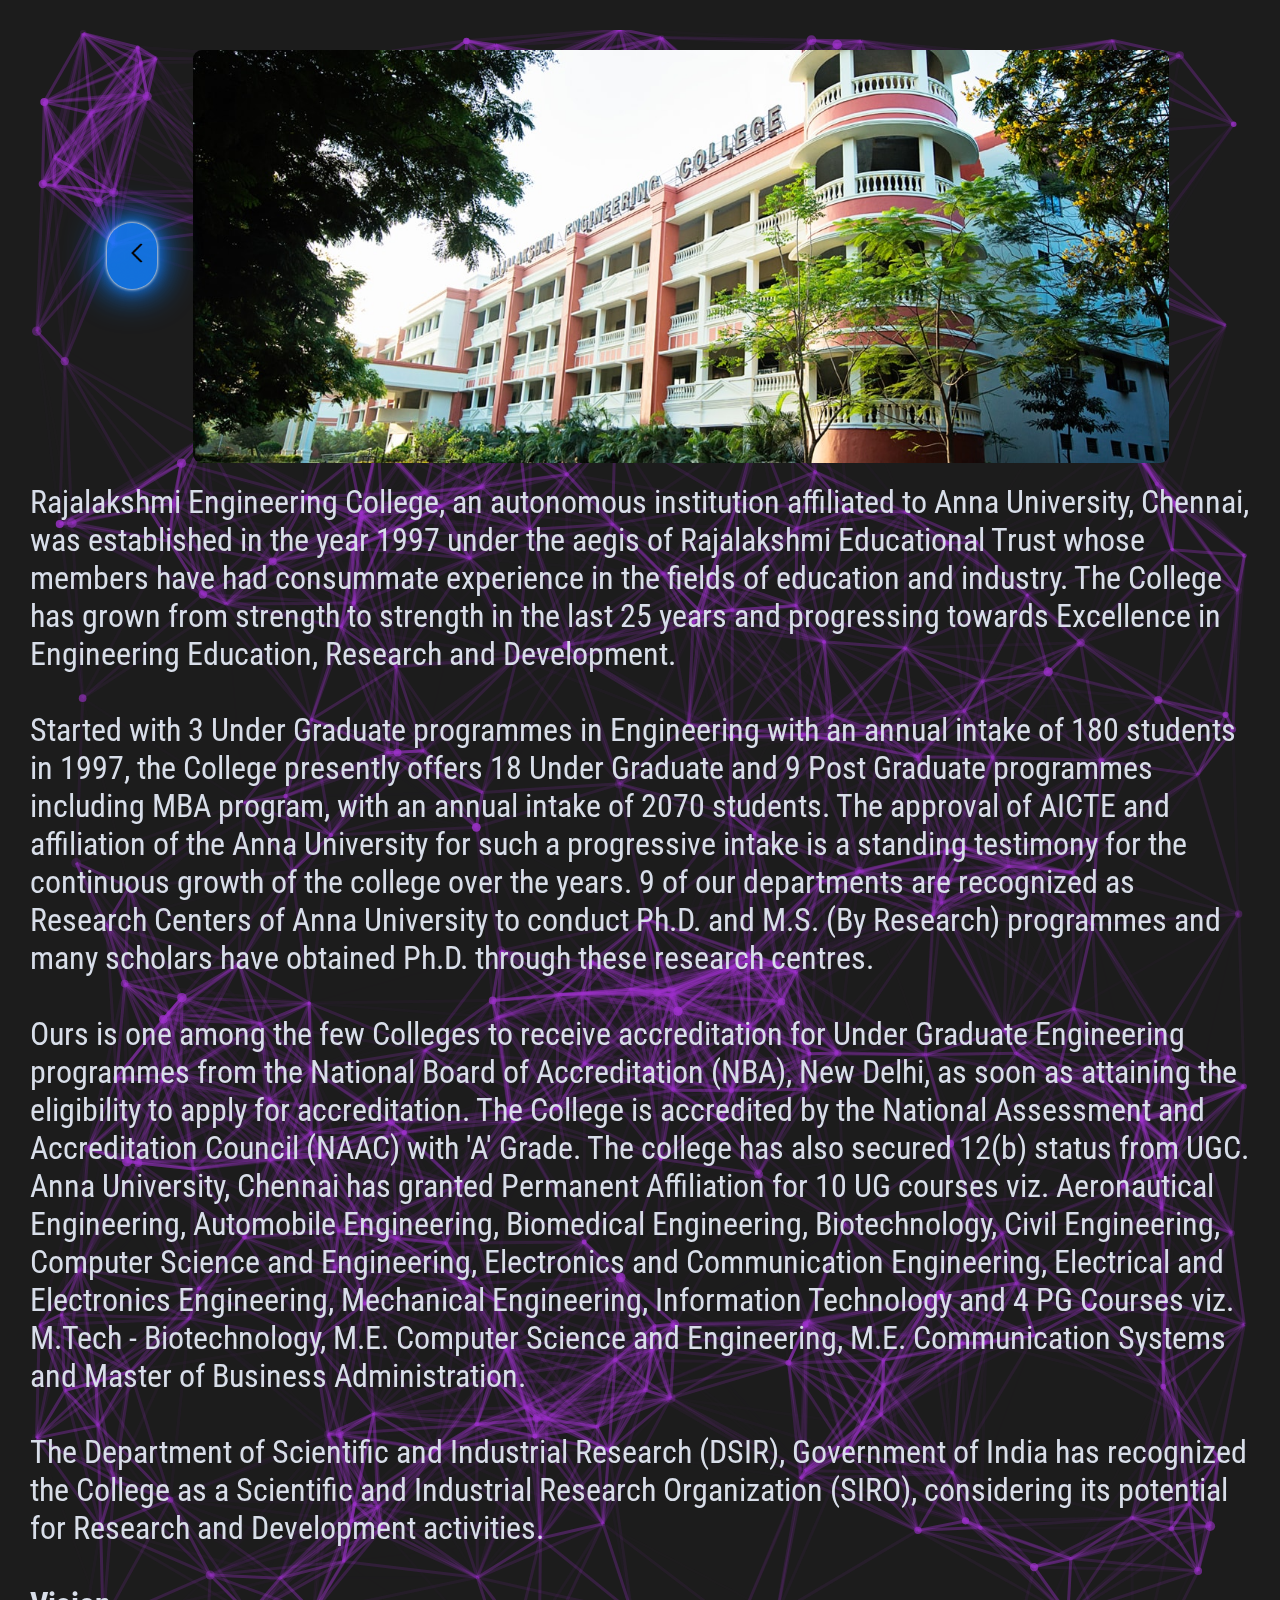
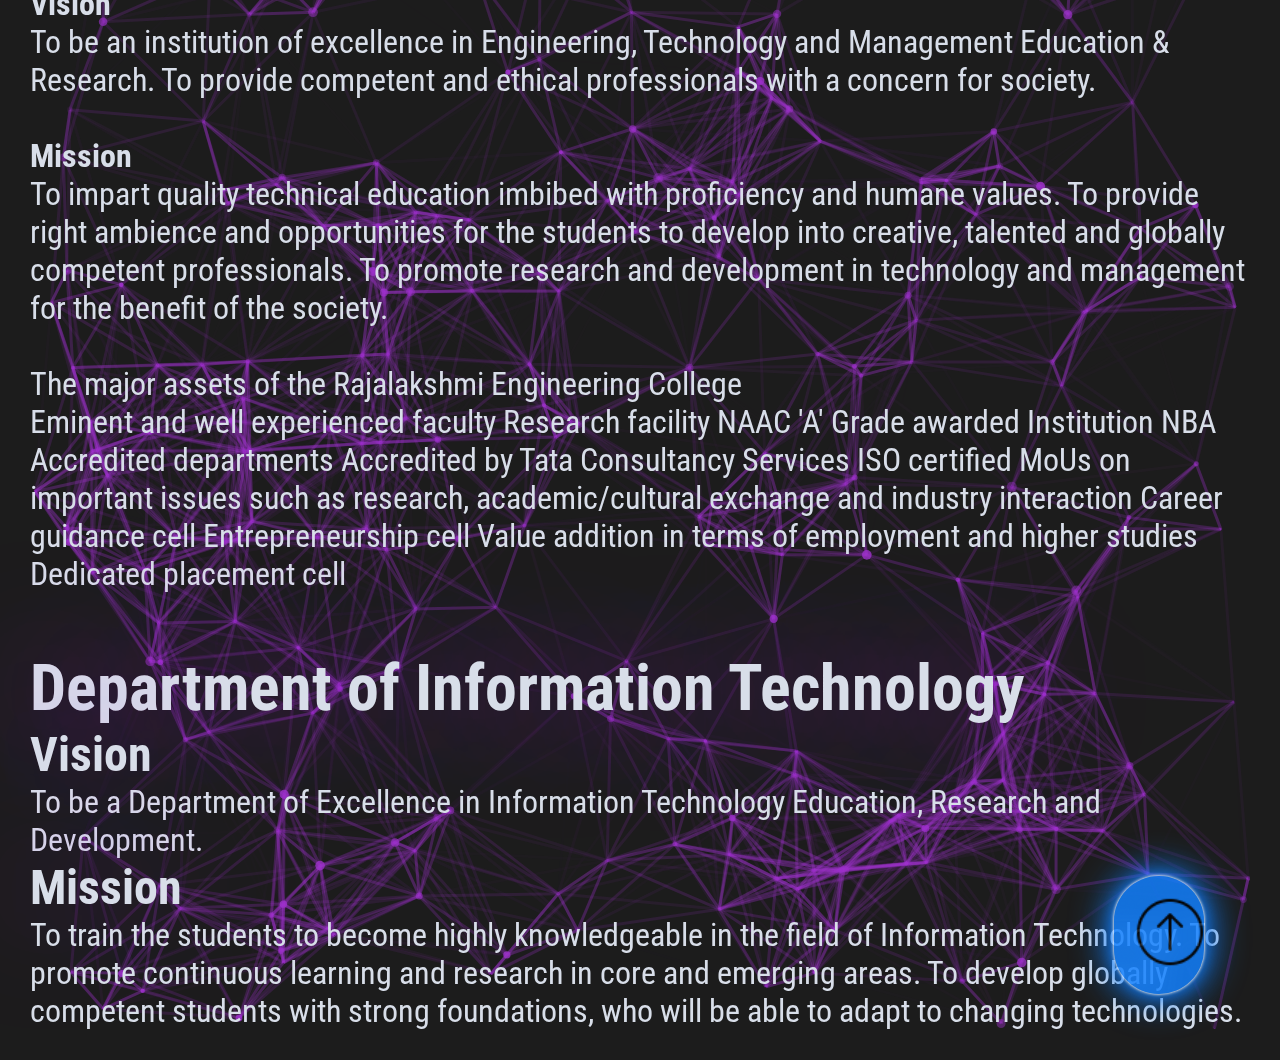
==== b.html @ 72c726f6 "gh" ====
<!DOCTYPE html>
<html lang="en">

<head>
    <meta charset="UTF-8" />
    <meta name="viewport" content="width=device-width, initial-scale=1.0" />
    <meta http-equiv="X-UA-Compatible" content="ie=edge" />
    <title>Innovision23</title>
    <link rel="icon" type="image/x-icon" href="./static/220 - Copy.png">
    <link rel="stylesheet" href="./css/style.css" />

    <script src="index.js"></script>
    <script src="https://ajax.googleapis.com/ajax/libs/jquery/2.1.1/jquery.min.js"></script>
</head>
<style>
    body {
        margin-top: 50px;
        display: flex;
        flex-flow: row wrap;
        justify-content: center;
        align-items: center;
        text-align: left;
        margin: 30px;
        font-size: 2rem;
        backdrop-filter: blur(50px);
    }
     h1,h2{
        text-shadow: rgba(201,3,250,0.74) 0px 0px 126px;
    }
    body img {
        margin:20px;
        border-radius: 9px;
        width: 80%;
    }
    li {
  display: inline;
}
a {
  display: block;
  padding: 8px;
  background-color: #4e2a55;
}
#btn{

 width:50px;
  top: 0;
  left: 10px;
  z-index: 99;
  padding: 0px;
  border: none;
  outline: none;
  background-color: none;
  cursor: pointer;

  border-radius: 80px;
}
.info{
    margin-top: 20px;
}
@media only screen and (max-width: 430px) {
    body{
        font-size: 1rem;
    }
    body img {
        width: 90%;
    }
}

</style>
<nav>
<button onClick="location.href='./index.html'" id="btn"  ><img src="./static/back.png" alt="" style="width: 20px;" /></button>
</nav>
<body>
    <button onclick="topFunction()" id="myBtn"><img src="./static/icons8-scroll-up-50.png" alt=""></button>
   
    <div id="particles-js"></div>
    <script src="particles.js"></script>
    <script src="app.js"></script>
    <img src="./static/banner-1.jpg" />
    <br>
    <br>
    <br>
    <p>
        Rajalakshmi Engineering College, an autonomous institution affiliated to Anna University, Chennai, was established in the year 1997 under the aegis of Rajalakshmi Educational Trust whose members have had consummate experience in the fields of education and industry. The College has grown from strength to strength in the last 25 years and progressing towards Excellence in Engineering Education, Research and Development.<br><br />
        
        Started with 3 Under Graduate programmes in Engineering with an annual intake of 180 students in 1997, the College presently offers 18 Under Graduate and 9 Post Graduate programmes including MBA program, with an annual intake of 2070 students. The approval of AICTE and affiliation of the Anna University for such a progressive intake is a standing testimony for the continuous growth of the college over the years. 9 of our departments are recognized as Research Centers of Anna University to conduct Ph.D. and M.S. (By Research) programmes and many scholars have obtained Ph.D. through these research centres.<br><br />
        
        Ours is one among the few Colleges to receive accreditation for  Under Graduate Engineering programmes from the National Board of Accreditation (NBA), New Delhi, as soon as attaining the eligibility to apply for accreditation. The College is accredited by the National Assessment and Accreditation Council (NAAC) with 'A' Grade. The college has also secured 12(b) status from UGC. Anna University, Chennai has granted Permanent Affiliation for 10 UG courses viz. Aeronautical Engineering, Automobile Engineering, Biomedical Engineering, Biotechnology, Civil Engineering, Computer Science and Engineering, Electronics and Communication Engineering, Electrical and Electronics Engineering, Mechanical Engineering, Information Technology and 4 PG Courses viz. M.Tech - Biotechnology, M.E. Computer Science and Engineering, M.E. Communication Systems and Master of Business Administration.<br><br />
         
        The Department of Scientific and Industrial Research (DSIR), Government of India has recognized the College as a Scientific and Industrial Research Organization (SIRO), considering its potential for Research and Development activities.
        <br><br />

                  <strong>Vision</strong><br />
                  To be an institution of excellence in Engineering, Technology and Management Education & Research. To provide competent and ethical professionals with a concern for society.<br />
                  <br />
                  <strong>Mission</strong><br />
                  To impart quality technical education imbibed with proficiency and humane values. To provide right ambience and opportunities for the students to develop into creative, talented and globally competent professionals. To promote research and development in technology and management for the benefit of the society.<br />
                  <br />
                  The major assets of the Rajalakshmi Engineering College
                <ul>
                  <li>Eminent and well experienced faculty</li>
                  <li>Research facility</li>
                  <li>NAAC 'A' Grade awarded Institution</li>
                  <li>NBA Accredited departments</li>
                  <li>Accredited by Tata Consultancy Services</li>
                  <li>ISO certified</li>
                  <li>MoUs on important issues such as research, academic/cultural exchange and industry interaction</li>
                  <li>Career guidance cell</li>
                  <li>Entrepreneurship cell</li>
                  <li>Value addition in terms of employment and higher studies</li>
                  <li>Dedicated placement cell</li>
                  </p>
                </ul>
<br>
<div class="info">
<h1>Department of Information Technology</h1>
<h2>Vision</h2>
<p>To be a Department of Excellence in Information Technology Education, Research and Development.</p>
<h2>Mission</h2>
<p>To train the students to become highly knowledgeable in the field of Information Technology.
    To promote continuous learning and research in core and emerging areas.
    To develop globally competent students with strong foundations, who will be able to adapt to changing technologies.</p>
</div>
</body>
</html>
---- css/style.css ----
@import url('https://fonts.googleapis.com/css2?family=Poppins&display=swap');
@import url('https://fonts.googleapis.com/css2?family=Roboto+Condensed:ital@1&display=swap');
:root {
  --color-black: #1d2021;
  --color-gray: #282828;
  --color-red: #cc241d;
  --color-lightred: #fb4934;
  --color-green: #98971a;
  --color-lightgreen: #b8bb26;
  --color-yellow: #d79921;
  --color-lightyellow: #fabd2f;
  --color-blue: #458588;
  --color-lightblue: #83a598;
  --color-mangeta: #b16286;
  --color-lightmagenta: #d3869b;
  --color-cyan: #689d6a;
  --color-lightcyan: #8ec07c;
  --color-white: #928374;
  --color-lightwhite: #d5c4a1;
  --color-orange: #d65d0e;
  --color-lightorange: #fe8019;
}
/* width */
::-webkit-scrollbar {
  width: 10px;
}

/* Track */
::-webkit-scrollbar-track {
  background: #f1f1f1; 
}
 
/* Handle */
::-webkit-scrollbar-thumb {
  background: #888;
  border: 5px solid rgb(255, 255, 255);
  box-shadow: 0 0 0.2rem #fff, 0 0 0.2rem #fff, 0 0 2rem #bc13fe,
    0 0 0.8rem #bc13fe, 0 0 2.8rem #bc13fe, inset 0 0 1.3rem #bc13fe;
    border-radius: 10px;
}

/* Handle on hover */
::-webkit-scrollbar-thumb:hover {
  background: #555; 
}
*{
    padding: 0px;
    margin: 0px;
}


@font-face {
  font-family: 'clock';
  src: url('../static/fonts/digital-7 (mono).ttf');
}
@font-face {
  font-family: 'steak';
  src: url('../static/fonts/Steak Rough.ttf');
}
@font-face {
  font-family: 'metallord';
  src: url('../static/fonts/METALORD.TTF');
}
@font-face {
  font-family: 'saucer';
  src: url('../static/fonts/SaucerBB.ttf');
}
@font-face {
  font-family: 'opensans';
  src: url('../static/fonts/OpenSans-Regular.ttf');
}
@font-face {
  font-family: 'neon';
  src: url('../static/fonts/Pennstat.ttf');
}
@font-face {
  font-family: roboto;
  src: url('../static/fonts/Roboto-Regular.ttf');
}
* {
  padding: 0;
  margin: 0;
}
html {
  font-family: 'Roboto Condensed', sans-serifmonospace, system-ui, -apple-system, BlinkMacSystemFont, 'Segoe UI', Roboto, Oxygen, Ubuntu, Cantarell, 'Open Sans', 'Helvetica Neue';
  scroll-behavior: smooth;
  background-color: #1c1c1c;
  color: #d8dee9;
}

#nob {
  width: 80px;
  object-fit: contain;
}

.page {
  min-height: 100vh;
}
button {
  font-size: 1.4rem;
  font-style: bold;
  cursor: pointer;
  background-color: #1381fe;
  backdrop-filter: blur(13px);
  border: none;
  color: #d8dee9;
  padding: 15px 32px;
  text-align: center;
  text-decoration: none;
  border-radius: 10px;
  opacity: 85%;
  padding: 1rem;
  margin: 1rem;
  box-shadow: 0 0 0.2rem #fff, 0 0 0.2rem #fff, 0 0 2rem #1381fe,
    0 0 0.8rem #1381fe, 0 0 2.8rem #1381fe, inset 0 0 1.3rem #1381fe;
}

#myBtn {
  position: fixed;
  right: 30px;
  bottom: 20px;
  z-index: 99;
  padding: 0px;
  border: none;
  outline: none;
  background-color: none;
  cursor: pointer;

  border-radius: 80px;
}

.navbar {
  display: flex;
  flex-wrap: wrap;
  align-content: space-around;
  justify-content: center;
  text-align: center;
  border-radius: 10px;
}

@media only screen and (max-width: 430px) {
  .navbar {
    display: flex;
    flex-flow: column wrap;
  }
}
.navbar a {
  color: #d8dee9;
}

#description{
  text-align: center;
  font-family: OpenSans-Regular;
  font-size: 50px;
  padding: 10%;
  backdrop-filter: blur(3px);
  color: #d8dee9;
}
@media only screen and (max-width: 430px) {
  #description {
    font-size: 25px;
  }
}

button:hover {
  transform: scale(1.08);
  opacity: 100%;
  transition: 0.3s ease-in-out;
  background-color: #6366f1;
}

#banner {
  background-attachment: fixed;
  background-repeat: no-repeat;
  background-size: cover;
}

.banimgdiv {
    display: flex;
    justify-content: center;
    align-items: top;
}

.banimg {
  height: 720px;
}

@media only screen and (max-width: 430px) {
  .banimg {
    height: 30vh;
  }
}

.header1 {
  background-color: #0a0a0a0f;
  backdrop-filter: blur(25px);
}

.header1 > img {
  width: 13vw;
  height: auto;
  object-fit: contain;
}

#tracks {
  max-height: 130vh;
  position: relative;
  font-size: 1.3rem;
  background-size: cover;
  background-attachment: fixed;
  background-repeat: no-repeat;
}

.container {
  display: flex;
  flex-flow: column wrap;
  justify-content: center;
  align-content: space-between;
  gap: 0.9vw;
  position: relative;

  /* hide scrollbar */
  overflow-x: scroll;
}

.container a {
  text-decoration: none;
  color: black;
}

.container .items {
  width: 22vw;
  object-fit: contain;
  color: white;
  border-style: solid;
  background-color: #5a004880;
  backdrop-filter: blur(10px);
  transition: 0.5s ease-in-out;
  justify-content: center;
  align-content: center;
  align-items: center;
}
.items {
  background: rgba(74, 144, 226, 0.3);
  min-width: 330px;
  backdrop-filter: blur(5.5px);
  -webkit-backdrop-filter: blur(5.5px);
  border-radius: 10px;
  border: 5px solid rgb(255, 255, 255);
  box-shadow: 0 0 0.2rem #fff, 0 0 0.2rem #fff, 0 0 2rem #bc13fe,
    0 0 0.8rem #bc13fe, 0 0 2.8rem #bc13fe, inset 0 0 1.3rem #bc13fe;

  margin: 30px;
  border-radius: 10px;
}

.tags {
  text-align: center;
  padding: 10px;
  position: absolute;
  color: white;
  bottom: 0;
  left: 95px;

  margin: 10px;
  width: auto;
  height: auto;
  background-color: rgba(0, 0, 0, 0.5);
  border-radius: 5px;
}
.desc {
  margin: 10px;
  text-align: center;
}
.items img {
  border-radius: 20px;
  padding-top: 10px;
  display: block;
  margin-left: auto;
  margin-right: auto;
  width: 90%;
}
.items:hover {
  color: white;
  transform: scale(1.08);
  backdrop-filter: blur(30px);
  cursor: pointer;
}
.fore {
  margin-right: 86px;
}

.it {
  background-color: var(--color-lightorange);
}
ol .it:hover {
  transform: scale(1.08);
}
#rulesbg .container{
    overflow-x: hidden;
    overflow-y: hidden;
}
.rules {
  display: flex;
  justify-content: space-around;
  text-align: left;
  font-size: 2rem;
}

.rules a {
  text-decoration: none;
  color: black;
}

#text {
  padding-top: 20px;
}

#dates {
  font-family: clock !important;
  background-image: url('../static/gifs/cyber.gif');
  display: flex;
  flex-flow: column wrap;
  justify-content: center;
  align-content: center;
  gap: 0.5vw;
}
#dates small {
  font-size: 2rem;
}
#dates h3 {
  font-size: 1.6rem;
}

.dt-con {
  display: flex;
  flex-flow: row wrap;
  justify-content: center;
  align-items: center;
  align-content: center;
  margin-top: 6%;
  gap: 0.5vw;
}

.ct-x {
  display: flex;
  flex-direction: row;
  align-items: center;
  justify-content: center;
}
.ct-y {
  display: flex;
  flex-direction: column;
  align-items: center;
  justify-content: center;
}

.date-box {
  font-family: clock;
  width: 20vw;
  height: 50vh;
  min-width: 190px;

  display: flex;
  flex-direction: column;
  object-fit: cover;

  justify-content: center;
  align-items: center;
  font-size: 1rem;
  text-decoration: none;
  border-radius: 18px;
  background-color: #5a004880;
  backdrop-filter: blur(5px);
  color: rgba(255, 255, 255, 1);
  transition: all 0.2s linear;
}
.date-box:hover {
  box-shadow: 50px 50px 50px rgba(145, 92, 182, 0.4);
  backdrop-filter: blur(15px);
}

.date-box > span {
  font-size: 1rem;
  color: #fff;
  text-align: center;
  text-shadow: 0 0 20px #fff, 0 0 30px #cc241d, 0 0 40px #cc241d,
    0 0 50px #cc241d, 0 0 60px #cc241d, 0 0 70px #cc241d, 0 0 80px #cc241d;
}
.dates img {
  height: 50%;
  max-width: 120px;
  max-height: 120px;
}
#count-down {
  padding: 5vw;
  font-family: clock;
  font-size: 7.5vw;
  color: #fff;
  text-align: center;
  text-shadow: 0 0 20px #fff, 0 0 30px #cc241d, 0 0 40px #cc241d,
    0 0 50px #cc241d, 0 0 60px #cc241d, 0 0 70px #cc241d, 0 0 80px #cc241d;
}

@media only screen and (max-width: 430px) {
  .date-box {
    font-size: 2vw;
    width: 20vw;
    height: 30vh;
    min-width: 190px;
  }
  #count-down {
    font-size: 50px;
  }
  #count-down small {
    font-size: 20px;
  }
}

#prizes {
  /* debug */
  background-color: var(--color-yellow);
}

#registration {
  /* debug */
  background-color: var(--color-blue);
}
.fore {
  margin-right: 86px;
}
.it {
  background-color: #88c0d0;
}
.it:hover {
  transform: scale(1.08);
  background-color: #5e81ac;
}

.rules {
  display: flex;
  justify-content: space-around;
  text-align: left;
}
#text {
  padding-top: 20px;
}
@media only screen and (max-width: 430px) {
  .container .items {
    object-fit: cover;

    border-style: solid;
    background-color: #5a004880;
    backdrop-filter: blur(10px);
    width: 55vw;
    transition: 0.5s ease-in-out;
    justify-content: center;
    align-items: center;
    position: relative;
    margin: 10px;
    border-radius: 10px;
  }
  .items img {
    border-radius: 14px;
    padding-top: 10px;
    display: block;
    margin-left: auto;
    margin-right: auto;
    width: 300px;
  }
  .tags {
    text-align: center;
    position: absolute;
    color: white;
    top: 5px;
    left: 115px;
    font-size: small;
    width: 80px;
    height: 90px;
    background-color: rgba(35, 33, 33, 0.5);
    border-radius: 5px;
  }
  .rul {
    width: 40vw;
    height: 40vw;
    padding-top: 10px;
    font-size: 10px;
  }
  .it {
    background-color: white;
    margin-top: 10px;
    border-radius: 40px;
  }
}
footer {
  bottom: 0px;
  color: white;
  backdrop-filter: blur(10px);
}
.foot-cont {
  width: 100%;
  height: 300px;
  background-image: url('../static/ft-bg.png');
  border-top-right-radius: 10px;
  border-top-left-radius: 10px;
  background-repeat: no-repeat;
  background-size: cover;
  background-attachment: fixed;
}
.header h1 {
  padding-top: 20px;
  font-size: 24px;
  text-align: center;
  font-weight: 650;
}
#c {
  padding-top: 20px;
  text-align: center;
  font-size: 20px;
}

.con {
  display: flex;
  flex-direction: column;
  flex-wrap: wrap;
  text-align: left;
  font-weight: 500;
  padding: 10px;
  font-size: 20px;

  align-content: center;
}
.con ul {
  display: inline-flex;
  align-items: center;
}
ul {
  list-style: none;
}
.con ul li {
  padding-left: 10px;
}
.logos img {
  height: 50px;
  width: 250px;
}
.logos {
  display: flex;
  justify-content: space-between;
}
.it {
  background-color: #5a004880;
  margin-top: 10px;

  border-radius: 40px;
  animation: pulsate 1.5s infinite alternate;
  border: 0.2rem solid #fff;
  border-radius: 2rem;
  padding: 0.4em;
  box-shadow: 0 0 0.2rem #fff, 0 0 0.2rem #fff, 0 0 2rem #bc13fe,
    0 0 0.8rem #bc13fe, 0 0 2.8rem #bc13fe, inset 0 0 1.3rem #bc13fe;
}

.it:hover {
  transition: 0.3s ease-in-out;
  background-color: #5a004880;
}
.it h1 {
  text-align: center;
  color: white;
  text-shadow: 0 0 10px #fff, 0 0 20px #fff, 0 0 30px #e60073, 0 0 40px #e60073,
    0 0 50px #e60073, 0 0 60px #e60073, 0 0 70px #e60073;
}
#text {
  color: white;
  font-size: larger;
  letter-spacing: 1px;
  
}
.rul {
  display: flex;

  flex-direction: column;
  min-width: 80vw;
  min-height: 70vh;
  padding-top: 20px;
  text-align: center;
  align-items: center;
  align-content: center;
  justify-content: center;
}

#rulimg {
  width: 60px;
  height: 60px;
}
.rules {
  display: flex;
  flex-direction: column;
  align-items: center;
}
.heading {
  color: white;
  font-size: 80px;
  color: #fff;
  text-align: center;
  text-shadow: 0 0 20px #fff, 0 0 30px #cc241d, 0 0 40px #cc241d,
    0 0 50px #cc241d, 0 0 60px #cc241d, 0 0 70px #cc241d, 0 0 80px #cc241d;
}

.box {
  backdrop-filter: blur(5px);
  display: flex;
  position: relative;
  gap: 5rem;
}

@media only screen and (max-width: 430px) {
  .it {
    margin-top: 10px;
    border-radius: 40px;
  }

  .tags {
    display: none;
  }
  .box {
    backdrop-filter: blur(5px);
    display: flex;
    flex-direction: column;
    position: relative;
  }
}

#particles-js canvas {
  display: block;
  -webkit-transform: scale(1);
  -ms-transform: scale(1);
  transform: scale(1);
  opacity: 1;
  -webkit-transition: opacity 0.8s ease, -webkit-transform 1.4s ease;
  transition: opacity 0.8s ease, transform 1.4s ease;
}

#particles-js {
  width: 100%;
  height: 100%;
  position: fixed;
  z-index: -10;
  top: 0;
  left: 0;
  backdrop-filter: blur(10px);
}
.swipe-img {
  gap: 2px;
  display: flex;
  justify-content: center;
  align-items: center;
  font-size: 50px;
  color: white;
}
.location {
  position: relative;
  top: 0;
  left: 10vw;
  transition: font-size 1s ease-in;
}
.location:hover {
  font-size: 21px;
}

.swipe {
  margin-top: 100px;
  color: #fff;
  text-shadow: 0 0 20px #fff, 0 0 30px #ff4da6, 0 0 40px #ff4da6,
    0 0 50px #ff4da6, 0 0 60px #ff4da6, 0 0 70px #ff4da6, 0 0 80px #ff4da6;
}

.gallery {
  display: flex;
  flex-flow: row wrap;
  justify-content: center;
  align-items: center;
  align-content: center;
  gap: 1vw;
  /* hide scrollbar */
  overflow-y: hidden;
  -ms-overflow-style: none; /* IE and Edge */
  scrollbar-width: none; /* Firefox */
}
.pmh {
  margin-top: 70px;
}
.gallery::-webkit-scrollbar {
  display: none; /* chrome */
}
.gallery img {
  object-fit: cover;
  width: 20rem;
  height: 26rem;

  box-shadow: 0 0 0.2rem #fff, 0 0 0.2rem #fff, 0 0 2rem #1381fe,
    0 0 0.8rem #1381fe, 0 0 2.8rem #1381fe;
}

.imgcont {
  margin: 40px;
  position: relative;
  overflow: hidden;
  border-style: solid;
  border-radius: 10px;
  box-shadow: 50px 50px 50px rgba(145, 92, 182, 0.4);
}

.imgtext {
  position: absolute;
  bottom: 0;
  width: 100%;
  opacity: 1;
  color: white;
  background-color: black;
  background: black;
  text-align: center;
  padding: 1rem;
}

.img:hover {
  box-shadow: 0 0 0.2rem #fff, 0 0 0.2rem #fff, 0 0 2rem #1381fe,
    0 0 0.8rem #1381fe, 0 0 2.8rem #1381fe, inset 0 0 1.3rem #1381fe;
}

#gallery {
  color: white;
  text-shadow: 0 0 20px #fff, 0 0 30px #ff4da6, 0 0 40px #ff4da6,
    0 0 50px #ff4da6, 0 0 60px #ff4da6, 0 0 70px #ff4da6, 0 0 80px #ff4da6;
}

.footercon {
  max-width: 1170px;
  margin: auto;
}
.footerrow {
  display: flex;
  flex-wrap: wrap;
}
ul {
  list-style: none;
}
.footer {
  background-color: #24262b;
  padding: 70px 0;
}
.footer-col {
  width: 25%;
  padding: 0 15px;
}
.footer-col h4 {
  font-size: 18px;
  color: #ffffff;
  text-transform: capitalize;
  margin-bottom: 35px;
  font-weight: 500;
  position: relative;
}
.footer-col h4::before {
  content: '';
  position: absolute;
  left: 0;
  bottom: -10px;
  background-color: #e91e63;
  height: 2px;
  box-sizing: border-box;
  width: 50px;
}
.footer-col ul li:not(:last-child) {
  margin-bottom: 10px;
}
.footer-col ul li a {
  font-size: 16px;
  text-transform: capitalize;
  color: #ffffff;
  text-decoration: none;
  font-weight: 300;
  color: #bbbbbb;
  display: block;
  transition: all 0.3s ease;
}
.footer-col ul li a:hover {
  color: #ffffff;
  padding-left: 8px;
}
.footer-col .social-links a {
  display: inline-block;
  height: 40px;
  width: 40px;
  background-color: rgba(255, 255, 255, 0.2);
  margin: 0 10px 10px 0;
  text-align: center;
  line-height: 40px;
  border-radius: 50%;
  color: #ffffff;
  transition: all 0.5s ease;
}
.footer-col .social-links a:hover {
  color: #24262b;
  background-color: #ffffff;
}

/*responsive*/
@media (max-width: 767px) {
  .footer-col {
    width: 50%;
    margin-bottom: 30px;
  }
}
@media (max-width: 574px) {
  .footer-col {
    width: 100%;
  }
}

.promotion div:hover{
    cursor: pointer;
}

#prizetext{
  letter-spacing: 10px;
  display: flex;
  justify-content: center;
  text-align: center;
  font-size: 4rem;
  text-shadow: 0 0 20px #fff, 0 0 30px #ff4da6, 0 0 40px #ff4da6,
    0 0 50px #ff4da6, 0 0 60px #ff4da6, 0 0 70px #ff4da6, 0 0 80px #ff4da6;
}
.trophy{
  width: 120px;
  
  }
  @media only screen and (max-width: 430px) {
    #prizetext{
      letter-spacing: 1px;
      display: flex;
      justify-content: center;
      text-align: center;
      font-size: 1.3rem;
      text-shadow: 0 0 20px #fff, 0 0 30px #ff4da6, 0 0 40px #ff4da6,
        0 0 50px #ff4da6, 0 0 60px #ff4da6, 0 0 70px #ff4da6, 0 0 80px #ff4da6;
    }
    .trophy{
      width: 55px;
      
      }
  }
  .win-prize{
    text-align: center;
    font-size: 3rem;
    margin-bottom: 50vh;
  }
  .auto-type{
    text-shadow: 0 0 20px #fff, 0 0 30px #ff4da6, 0 0 40px #ff4da6,
        0 0 50px #ff4da6, 0 0 60px #ff4da6, 0 0 70px #ff4da6, 0 0 80px #ff4da6;
  }
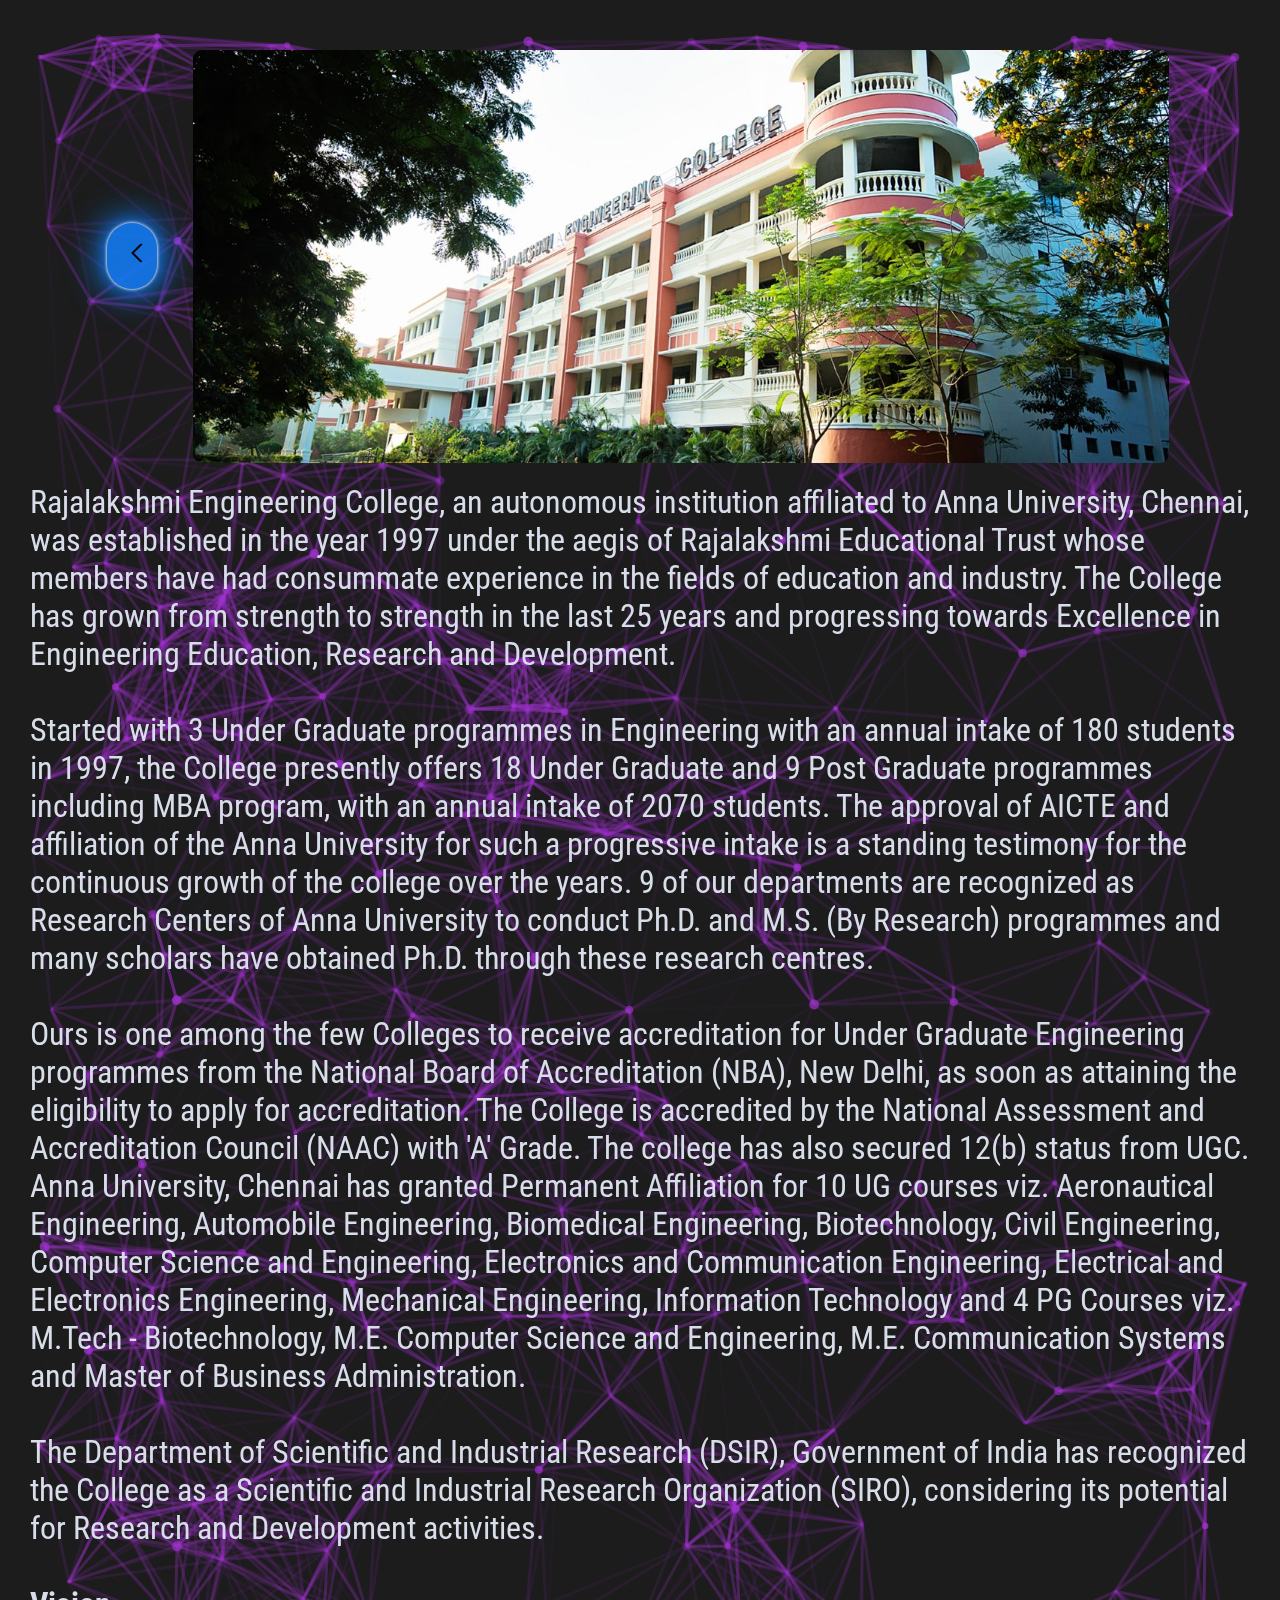
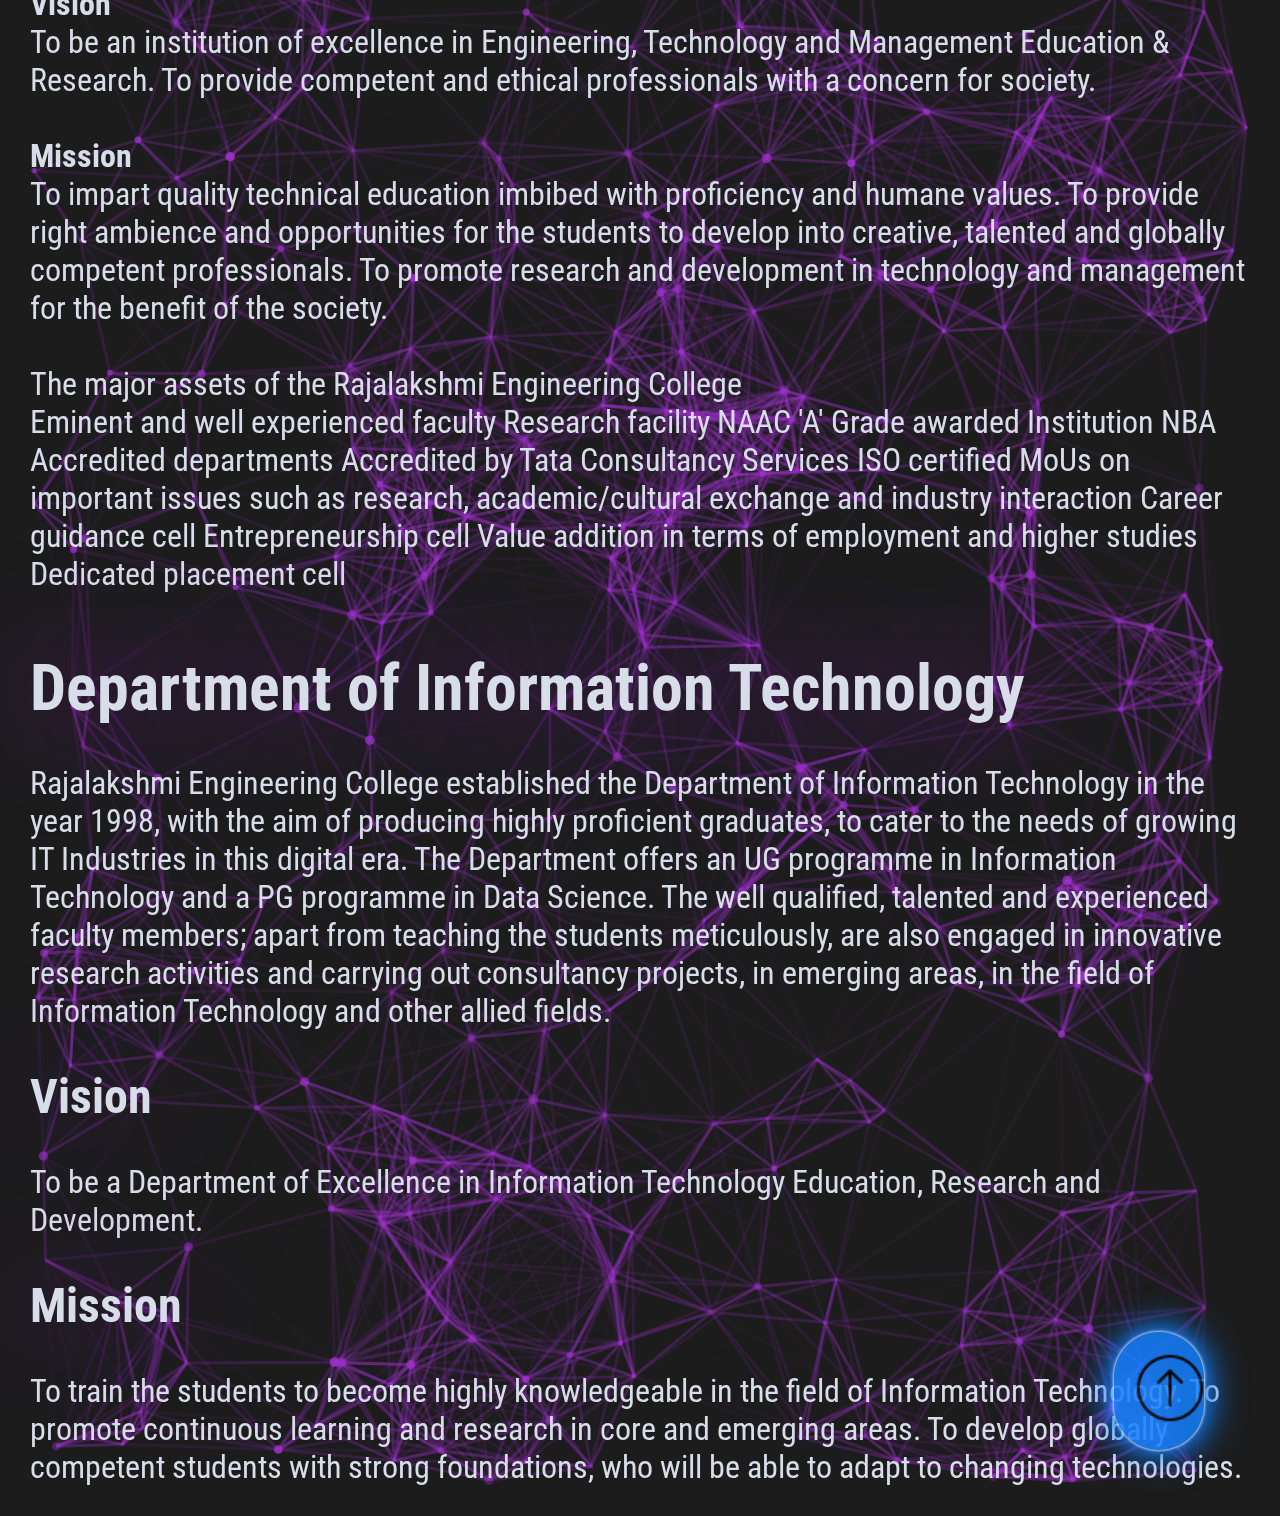
==== commit 5aaee30f: "FSADSDFA" ====
--- a/b.html
+++ b/b.html
@@ -32,6 +32,20 @@
         border-radius: 9px;
         width: 80%;
     }
+    #yBtn {
+  position: fixed;
+  right: 30px;
+  bottom: 20px;
+  z-index: 99;
+  padding: 0px;
+  border: none;
+  outline: none;
+  background-color: none;
+  cursor: pointer;
+
+  border-radius: 80px;
+}
+
     li {
   display: inline;
 }
@@ -71,7 +85,7 @@
 <button onClick="location.href='./index.html'" id="btn"  ><img src="./static/back.png" alt="" style="width: 20px;" /></button>
 </nav>
 <body>
-    <button onclick="topFunction()" id="myBtn"><img src="./static/icons8-scroll-up-50.png" alt=""></button>
+    <button onclick="topFunction()" id="yBtn"><img src="./static/icons8-scroll-up-50.png" alt=""></button>
    
     <div id="particles-js"></div>
     <script src="particles.js"></script>
@@ -114,9 +128,15 @@
 <br>
 <div class="info">
 <h1>Department of Information Technology</h1>
+<br>
+<p>Rajalakshmi Engineering College established the Department of Information Technology in the year 1998, with the aim of producing highly proficient graduates, to cater to the needs of growing IT Industries in this digital era. The Department offers an UG programme in Information Technology and a PG programme in Data Science. The well qualified,  talented and experienced faculty members; apart from teaching the students meticulously, are also engaged in innovative research activities and carrying out  consultancy projects, in emerging areas, in the field of Information Technology and other allied fields.</p>
+<br>
 <h2>Vision</h2>
+<br>
 <p>To be a Department of Excellence in Information Technology Education, Research and Development.</p>
+<br>
 <h2>Mission</h2>
+<br>
 <p>To train the students to become highly knowledgeable in the field of Information Technology.
     To promote continuous learning and research in core and emerging areas.
     To develop globally competent students with strong foundations, who will be able to adapt to changing technologies.</p>
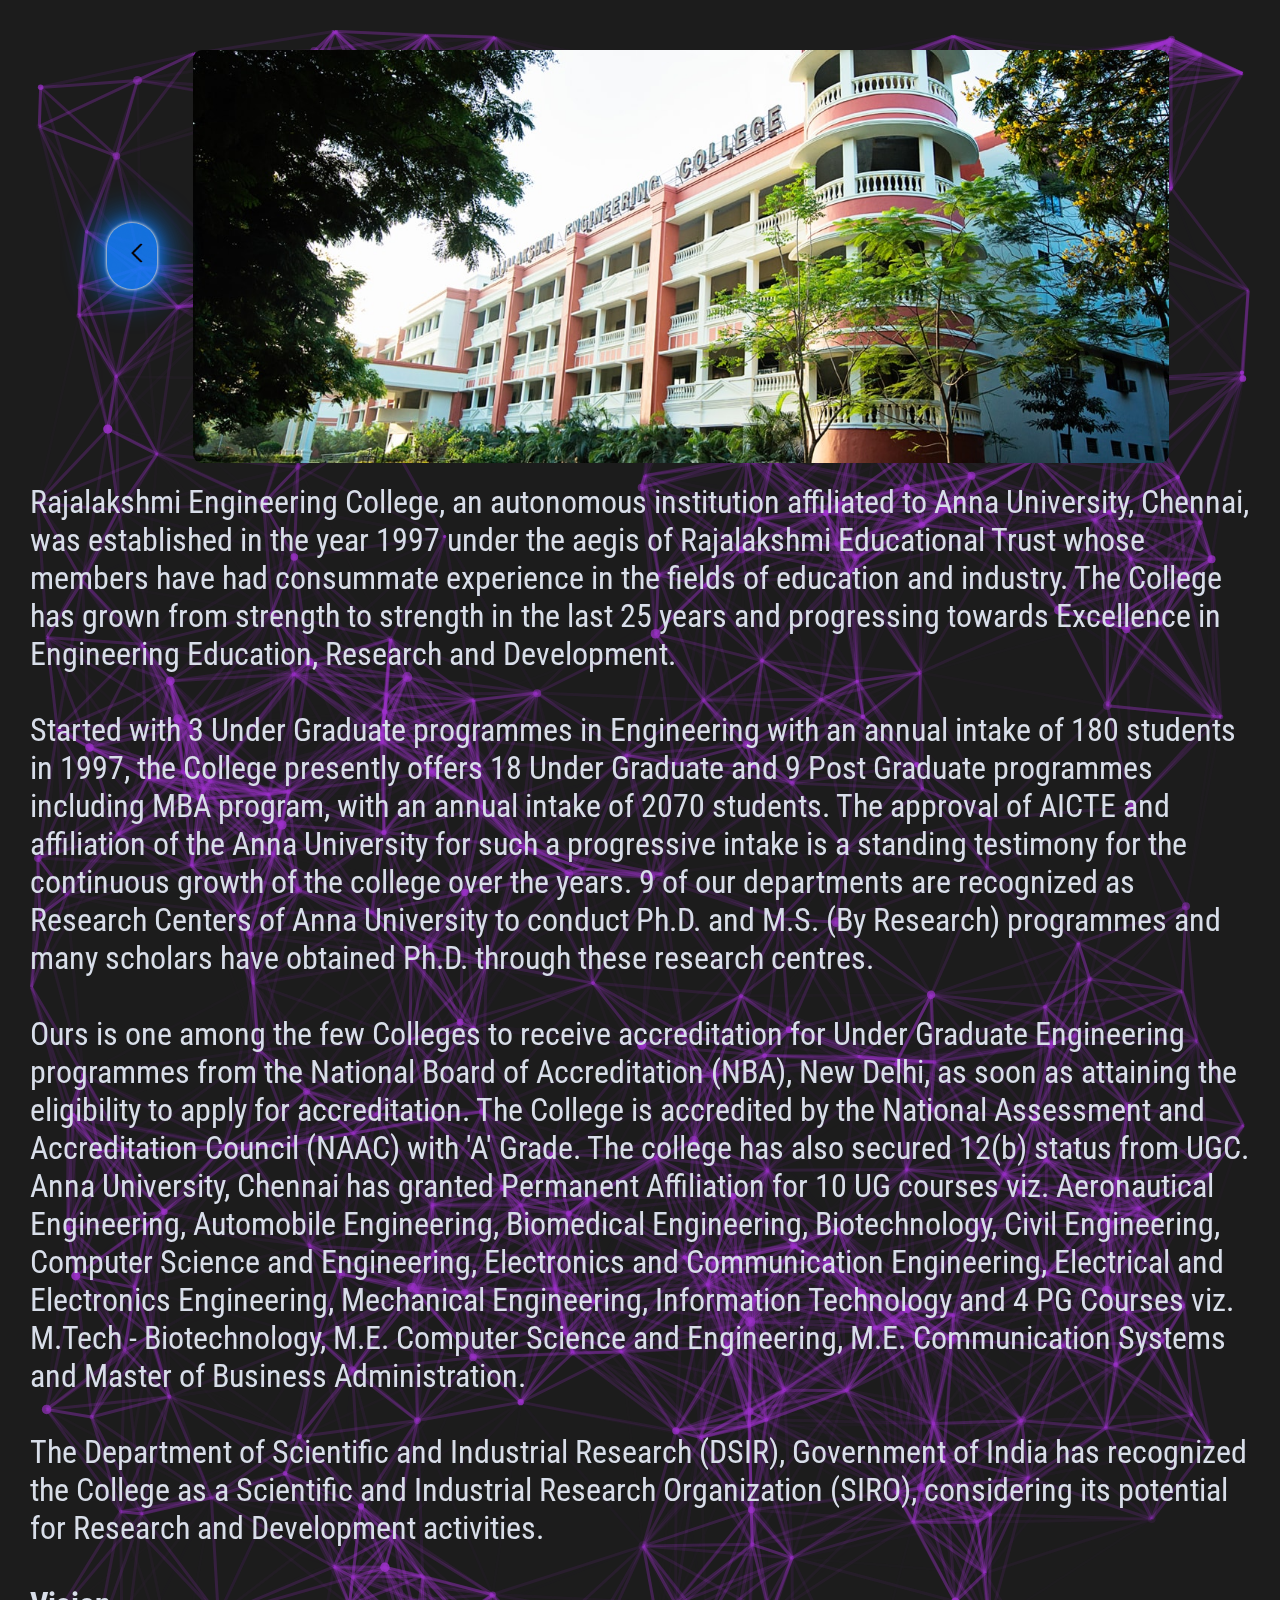
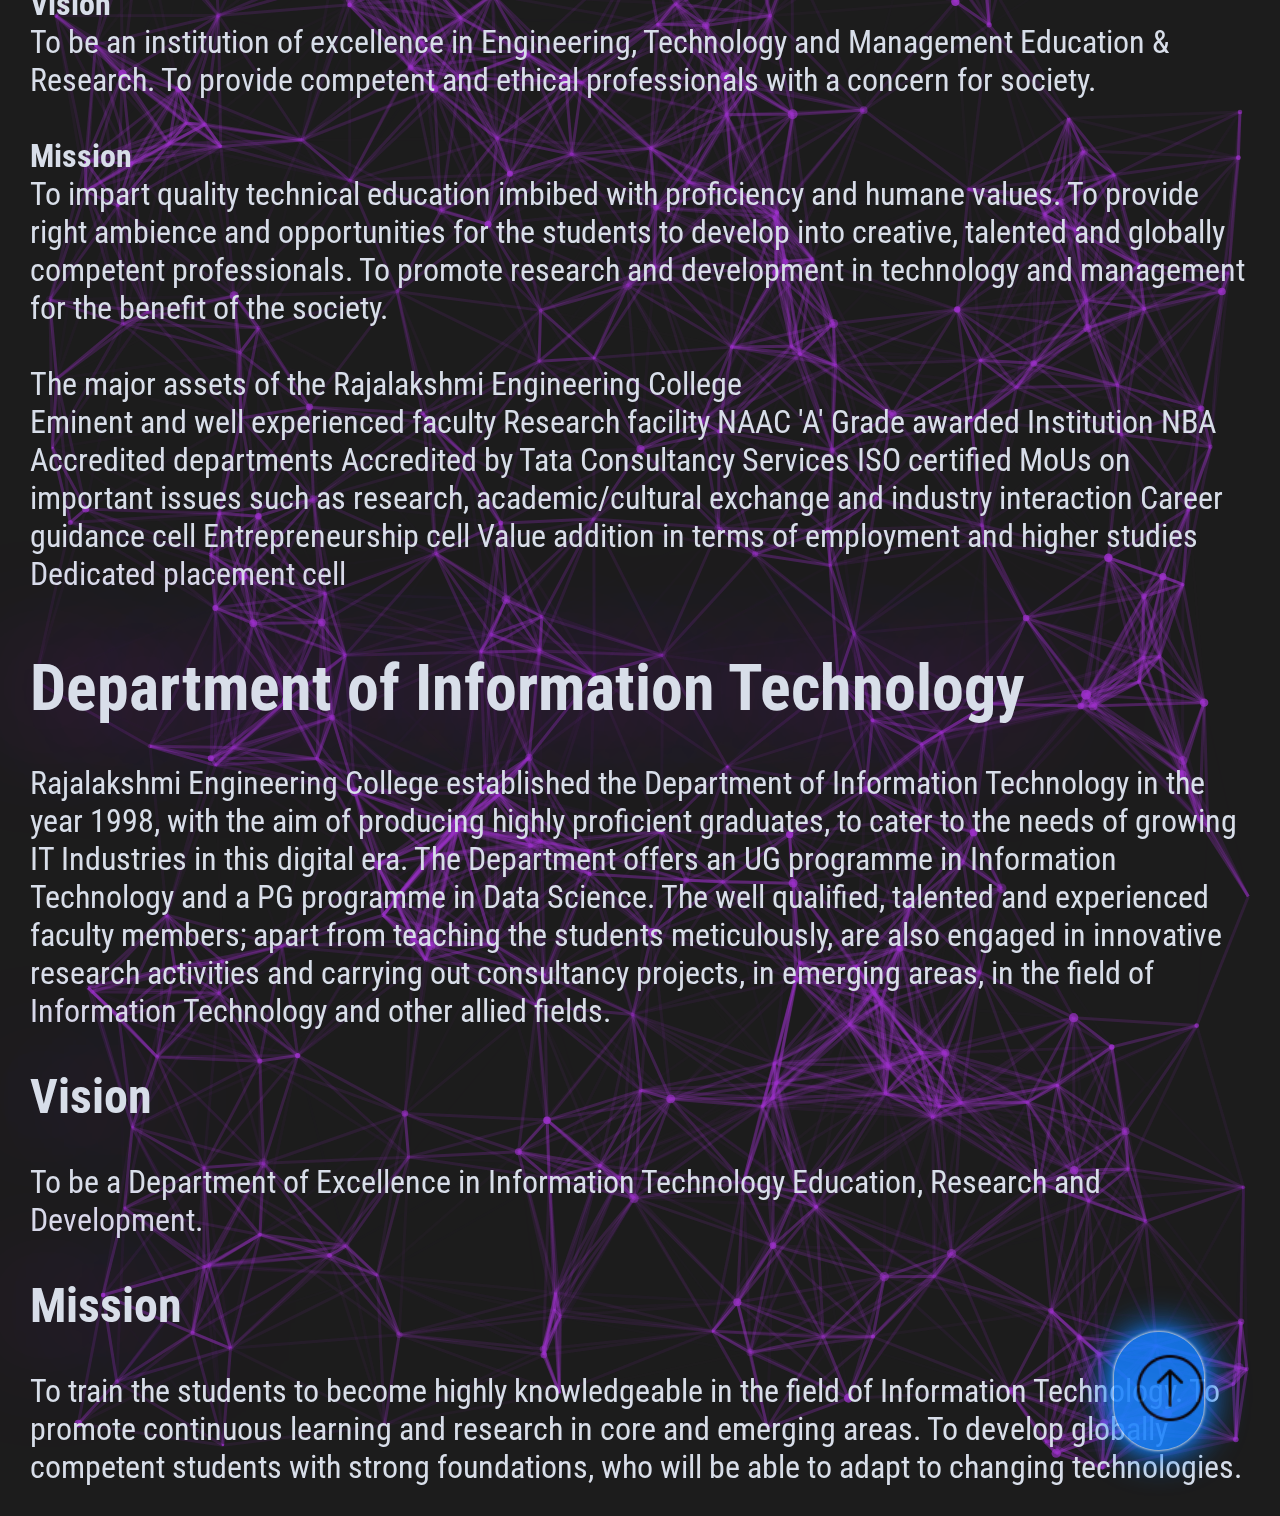
==== commit bb83cdc6: "F" ====
--- a/b.html
+++ b/b.html
@@ -83,9 +83,11 @@
 </style>
 <nav>
 <button onClick="location.href='./index.html'" id="btn"  ><img src="./static/back.png" alt="" style="width: 20px;" /></button>
+<button onclick="topFunction()" id="yBtn"><img src="./static/icons8-scroll-up-50.png" alt=""></button>
+
 </nav>
+
 <body>
-    <button onclick="topFunction()" id="yBtn"><img src="./static/icons8-scroll-up-50.png" alt=""></button>
    
     <div id="particles-js"></div>
     <script src="particles.js"></script>
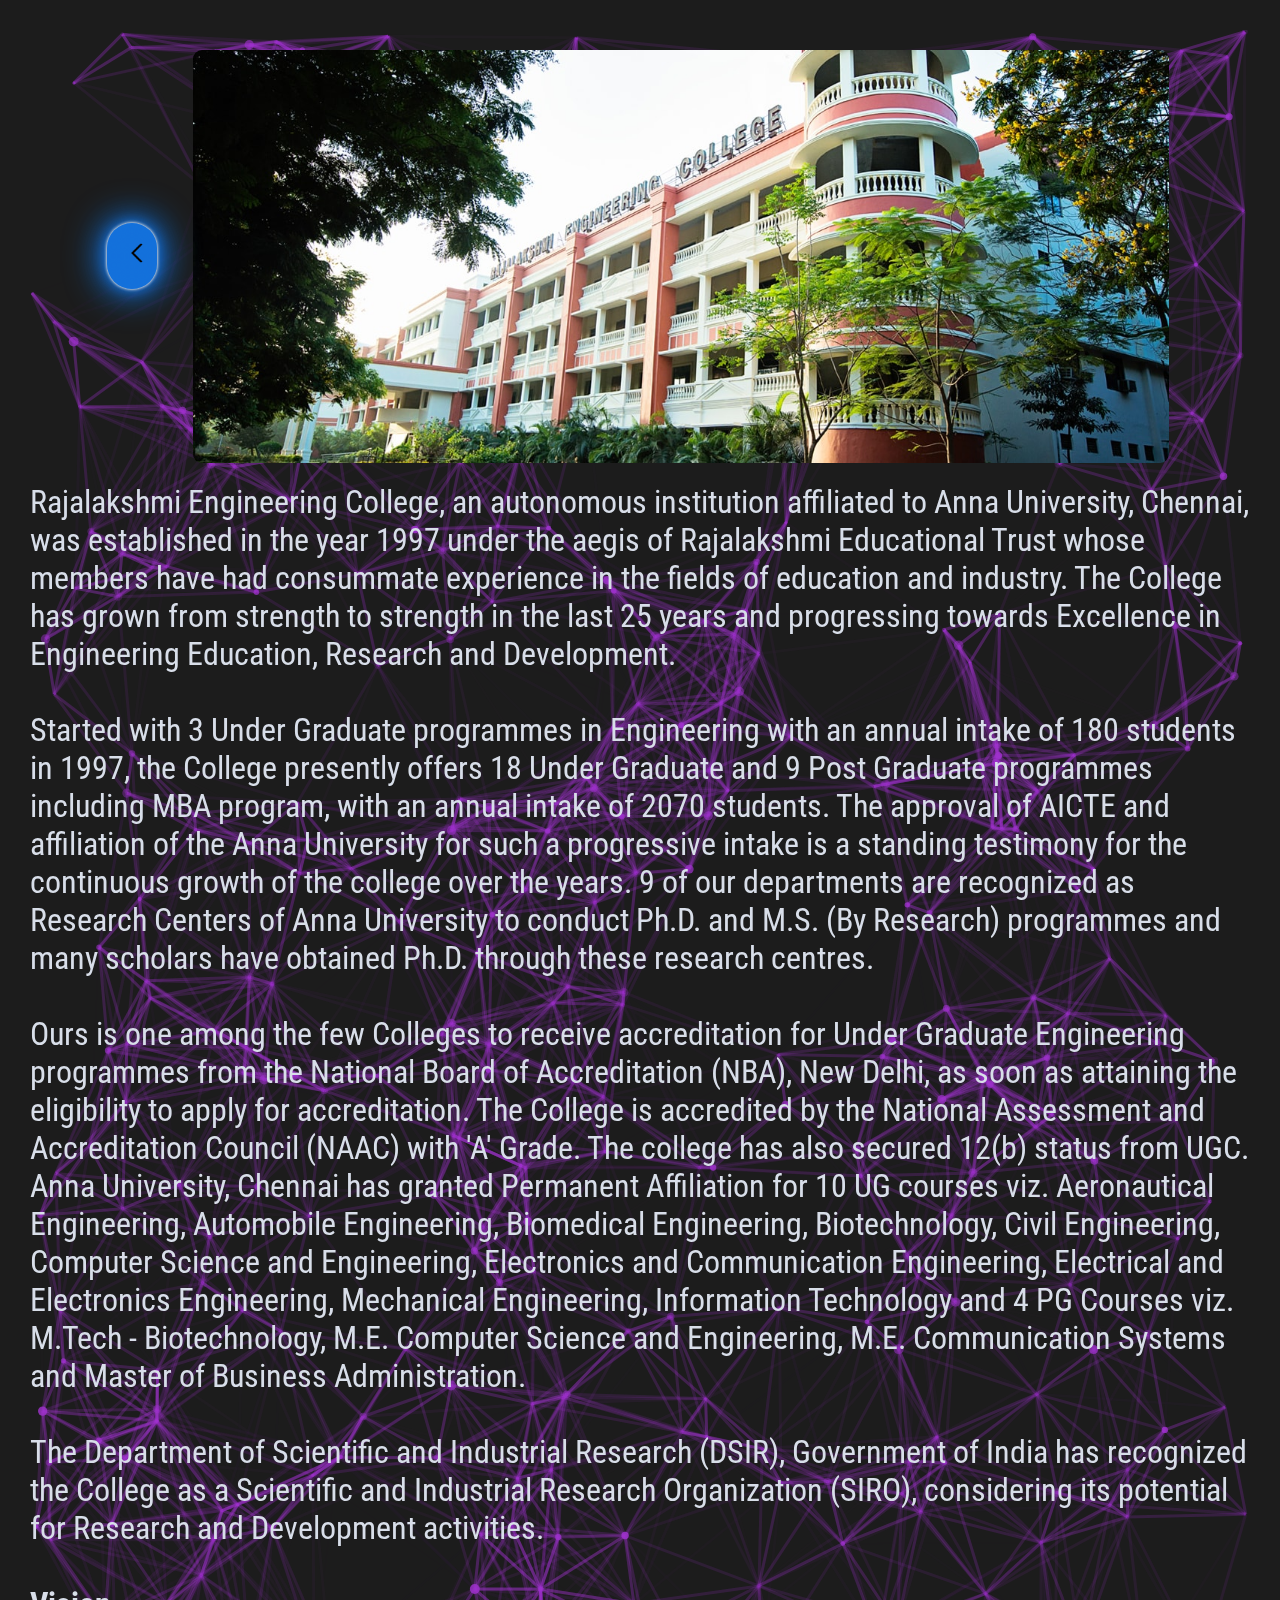
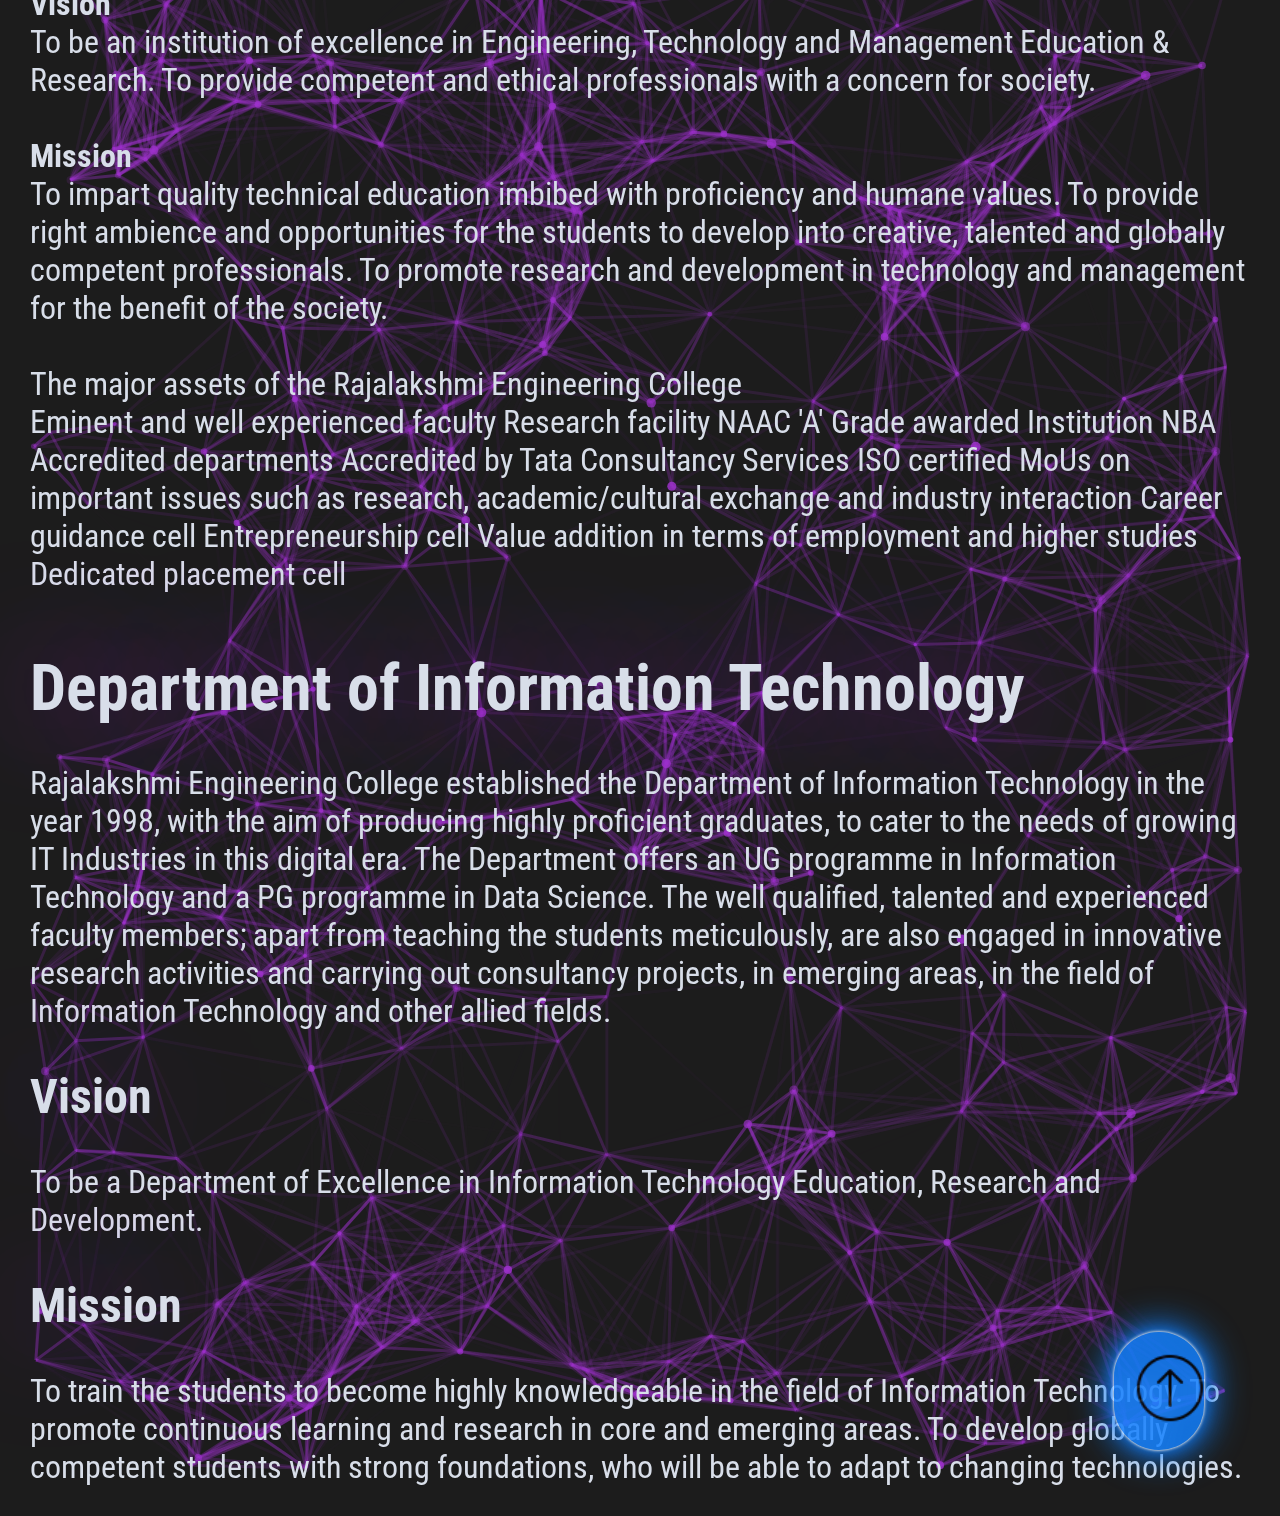
==== commit 22a4ec7c: "SADA" ====
--- a/b.html
+++ b/b.html
@@ -32,7 +32,7 @@
         border-radius: 9px;
         width: 80%;
     }
-    #yBtn {
+#yBtn {
   position: fixed;
   right: 30px;
   bottom: 20px;
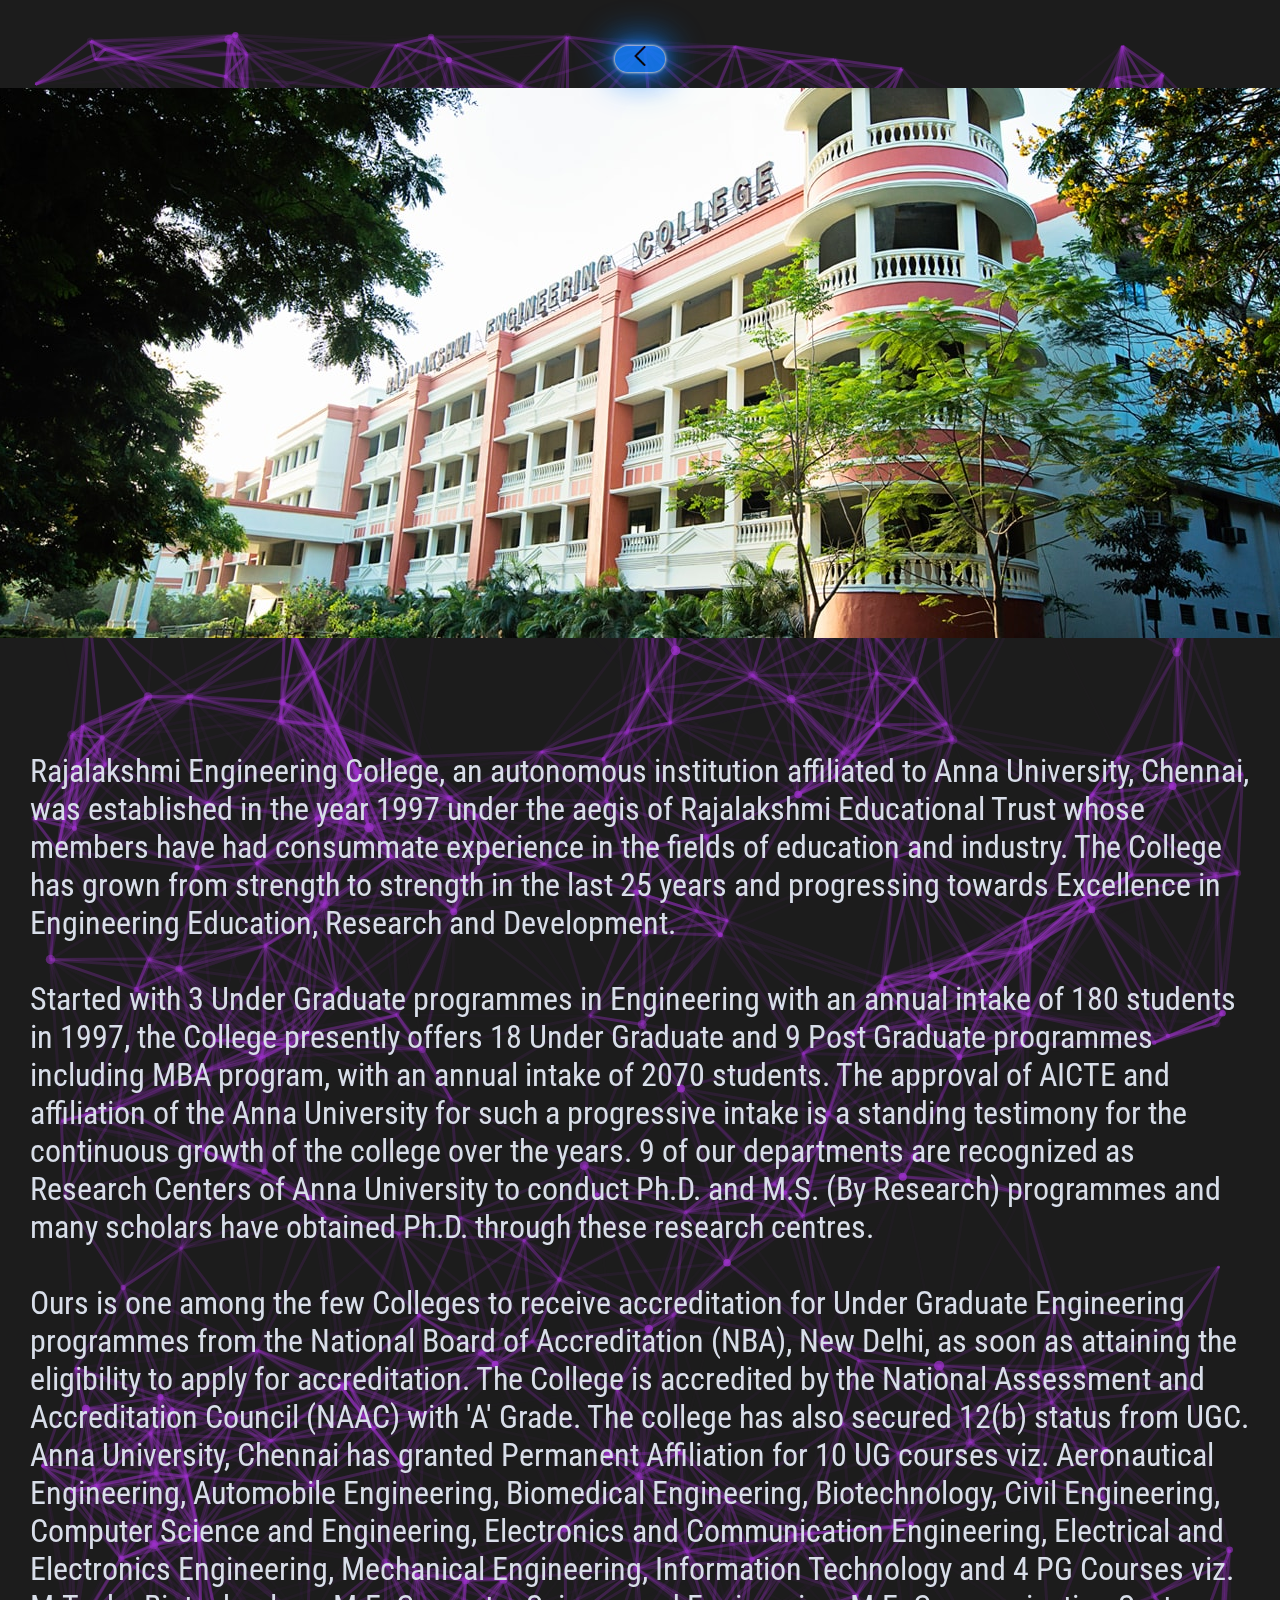
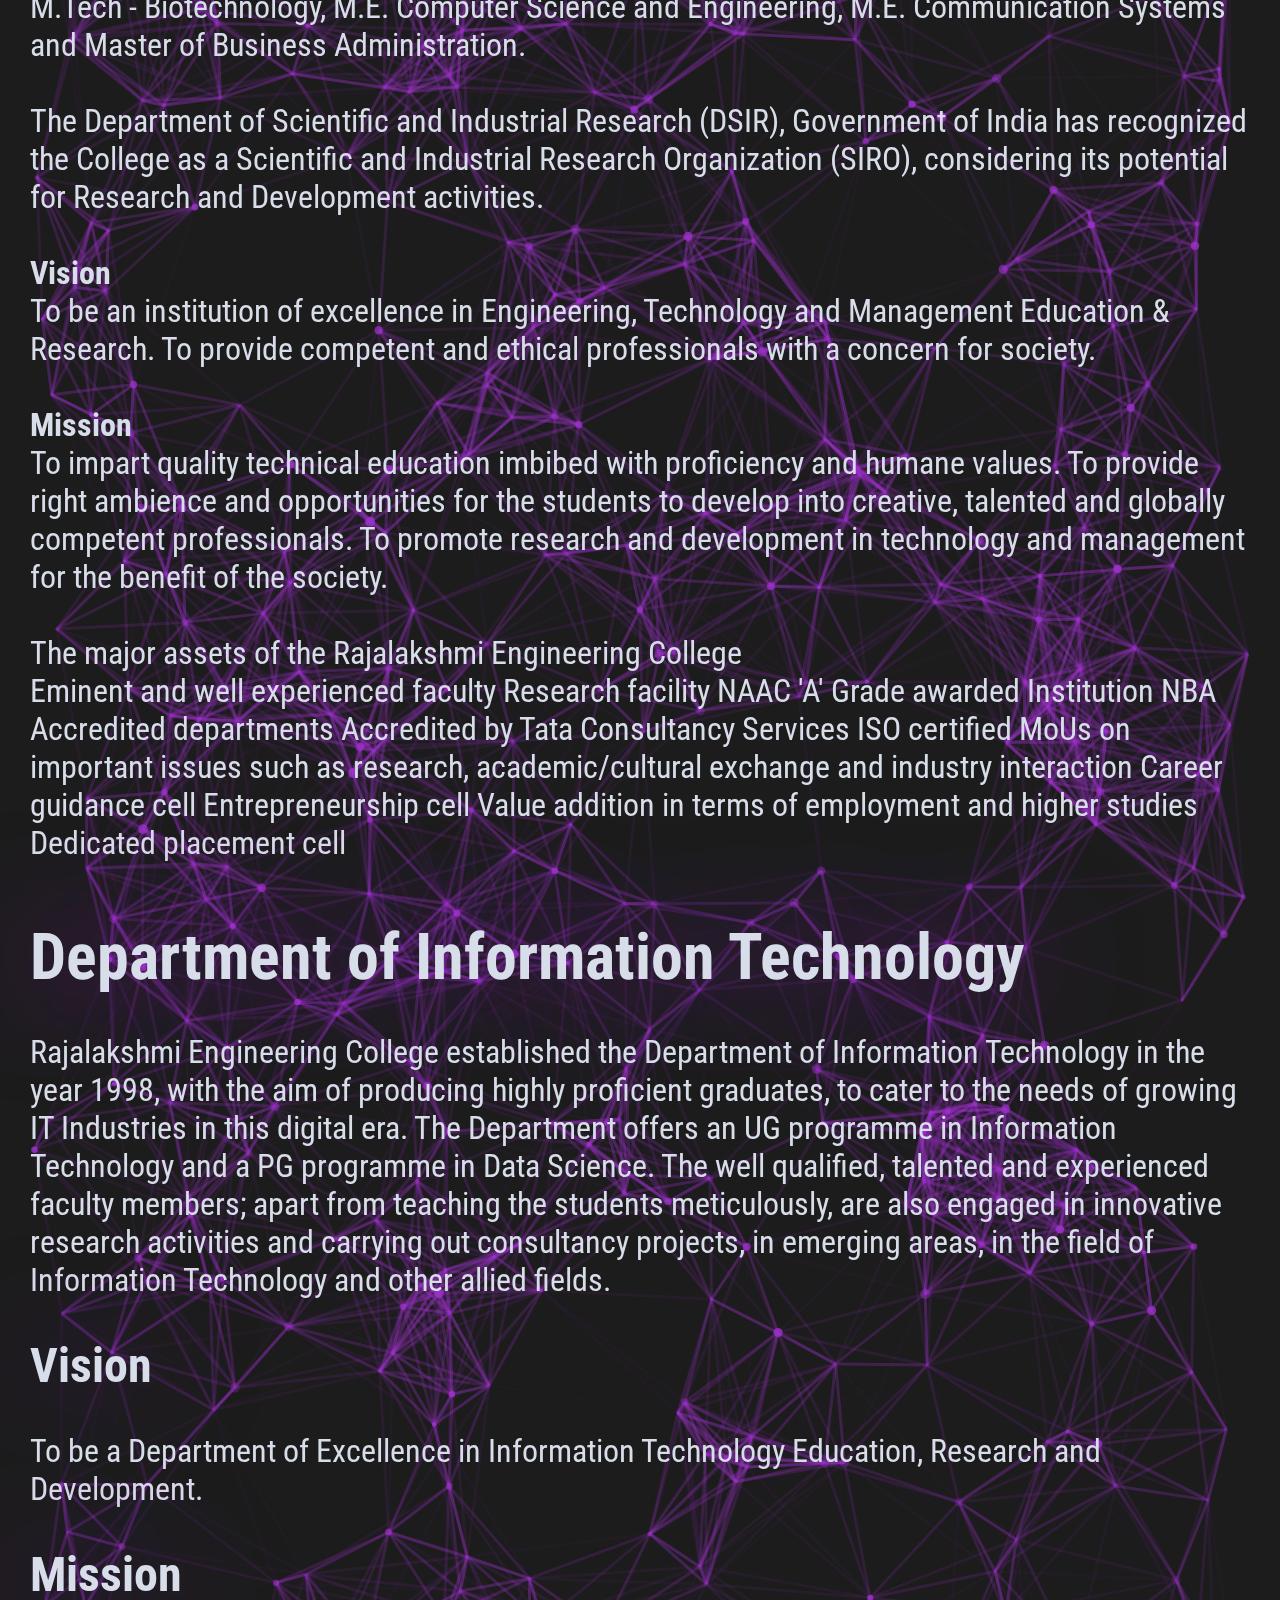
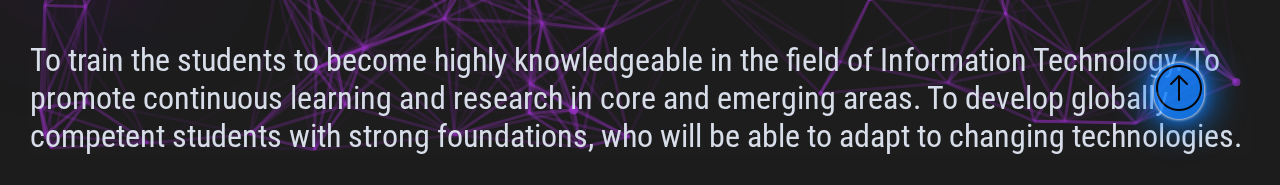
==== commit 99282da4: "s" ====
--- a/b.html
+++ b/b.html
@@ -27,7 +27,7 @@
      h1,h2{
         text-shadow: rgba(201,3,250,0.74) 0px 0px 126px;
     }
-    body img {
+    ban img {
         margin:20px;
         border-radius: 9px;
         width: 80%;
@@ -81,18 +81,19 @@
 }
 
 </style>
-<nav>
-<button onClick="location.href='./index.html'" id="btn"  ><img src="./static/back.png" alt="" style="width: 20px;" /></button>
-<button onclick="topFunction()" id="yBtn"><img src="./static/icons8-scroll-up-50.png" alt=""></button>
 
-</nav>
 
 <body>
+    <nav>
+    <button onClick="location.href='./index.html'" id="btn"  ><img src="./static/back.png" alt="" style="width: 20px;" /></button>
+    <button onclick="topFunction()" id="yBtn"><img src="./static/icons8-scroll-up-50.png" alt=""></button>
+    
+    </nav>
    
     <div id="particles-js"></div>
     <script src="particles.js"></script>
     <script src="app.js"></script>
-    <img src="./static/banner-1.jpg" />
+    <img class="ban" src="./static/banner-1.jpg" />
     <br>
     <br>
     <br>
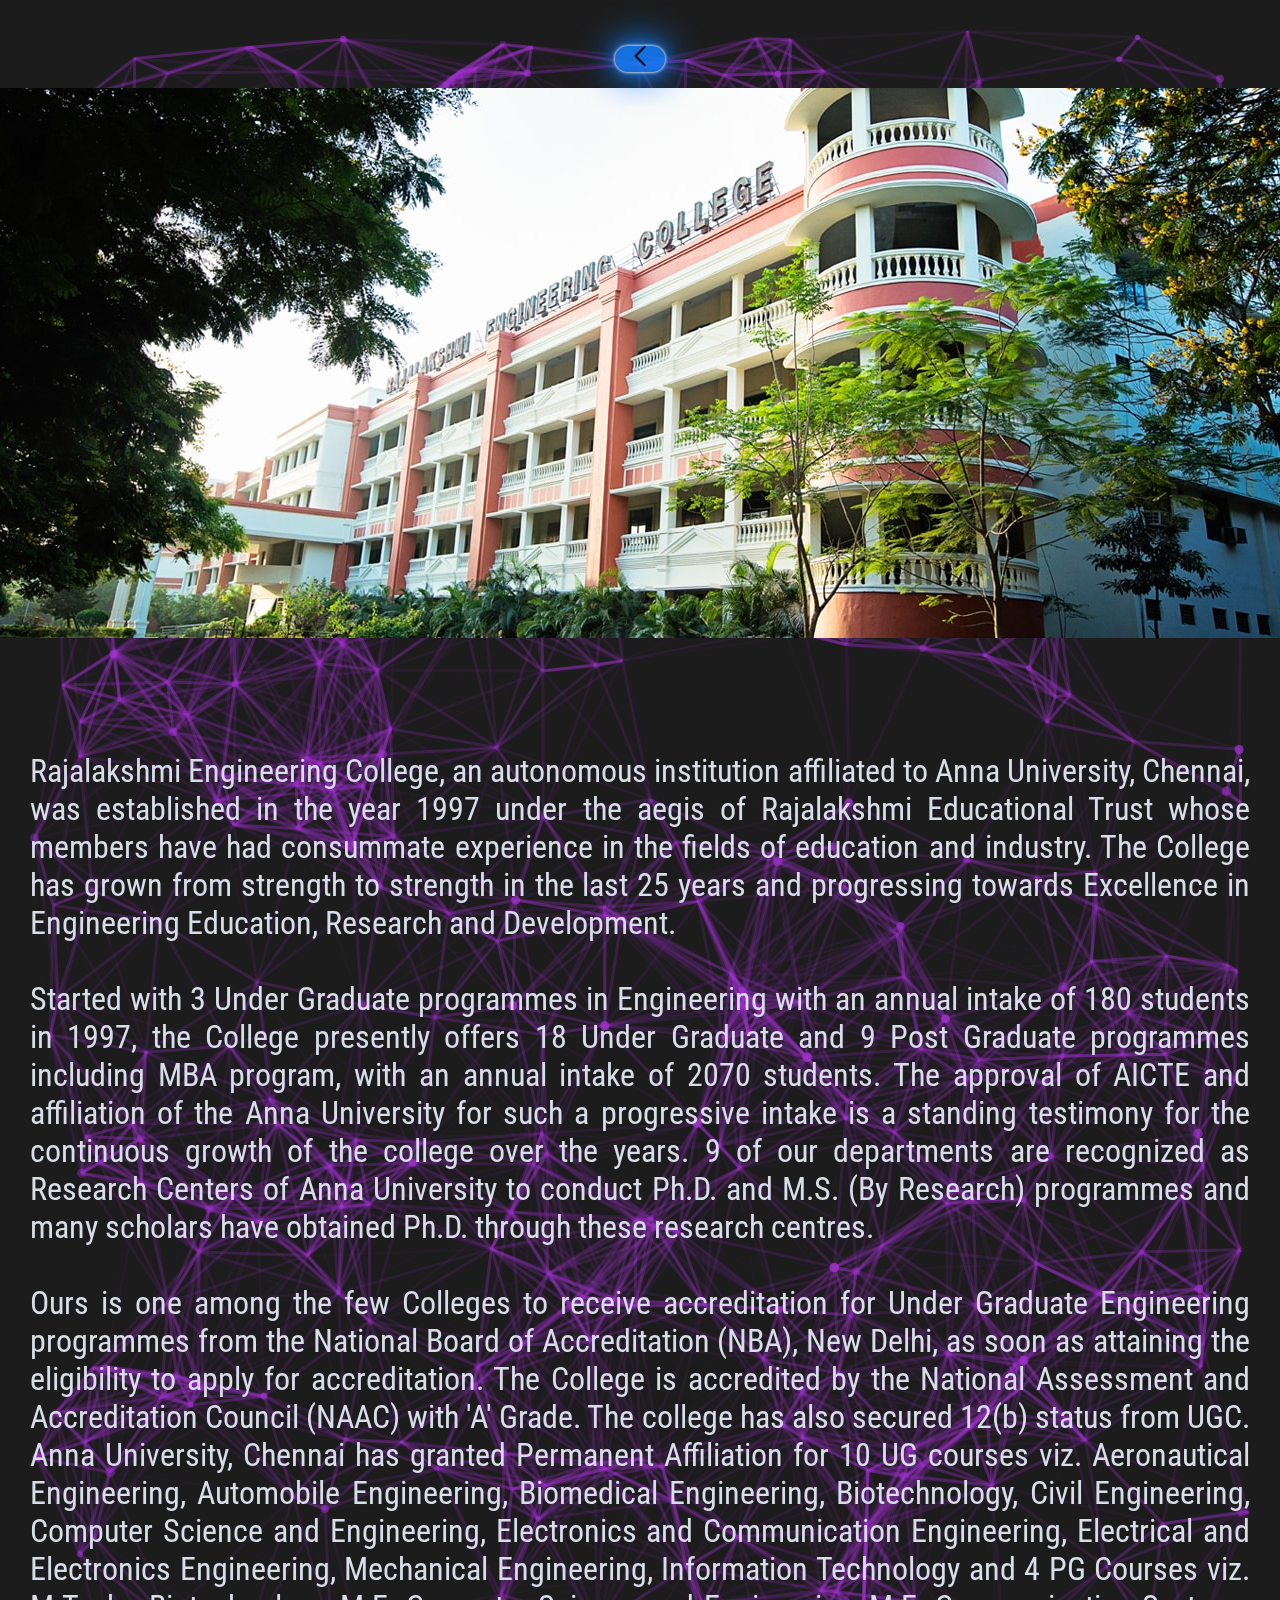
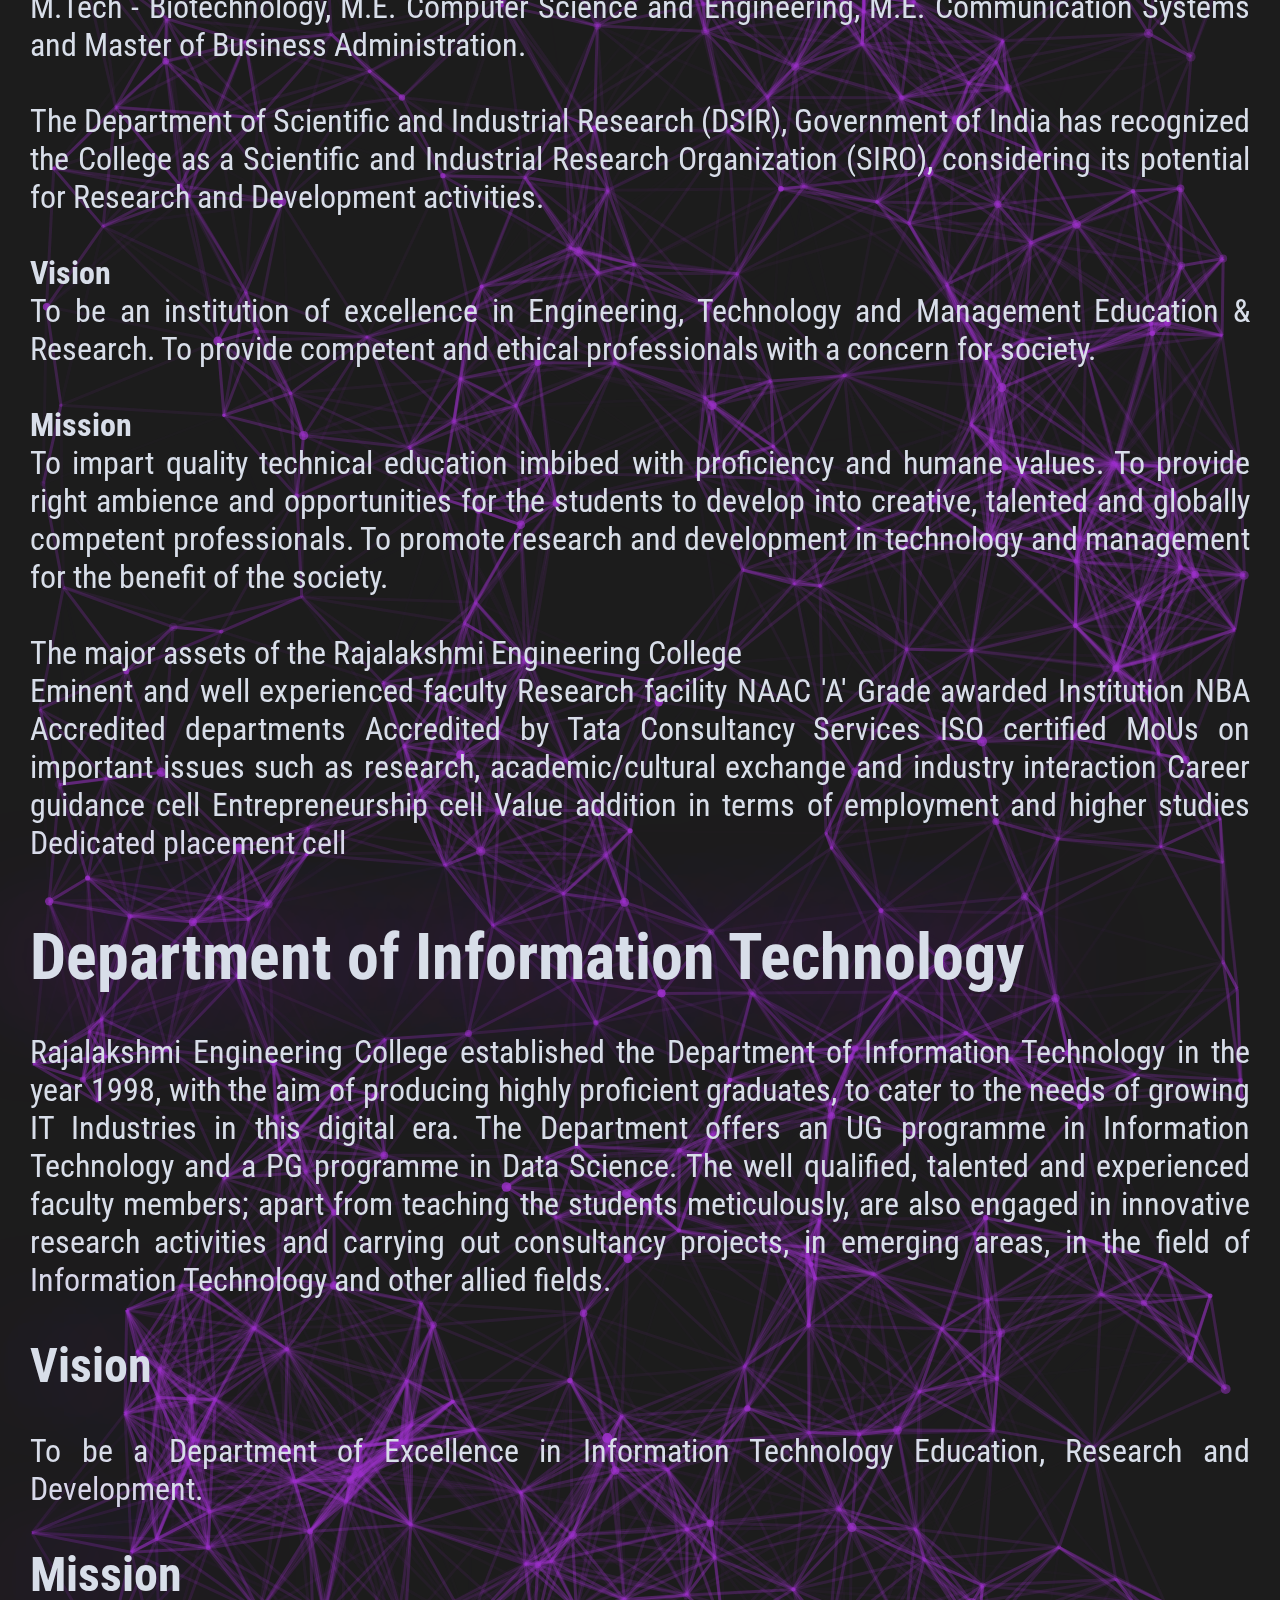
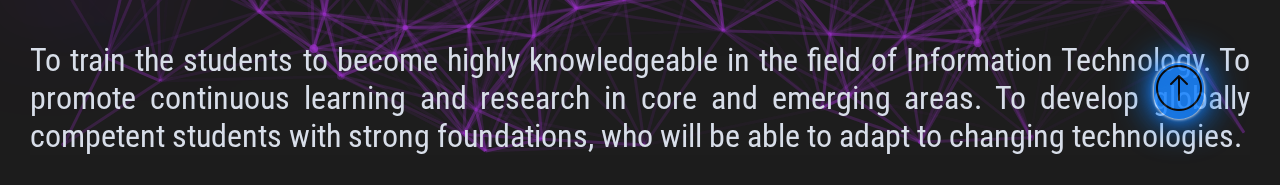
==== commit aa972cac: "teestt" ====
--- a/b.html
+++ b/b.html
@@ -19,7 +19,7 @@
         flex-flow: row wrap;
         justify-content: center;
         align-items: center;
-        text-align: left;
+        text-align: justify;
         margin: 30px;
         font-size: 2rem;
         backdrop-filter: blur(50px);
@@ -32,7 +32,7 @@
         border-radius: 9px;
         width: 80%;
     }
-#yBtn {
+#yBtn{
   position: fixed;
   right: 30px;
   bottom: 20px;
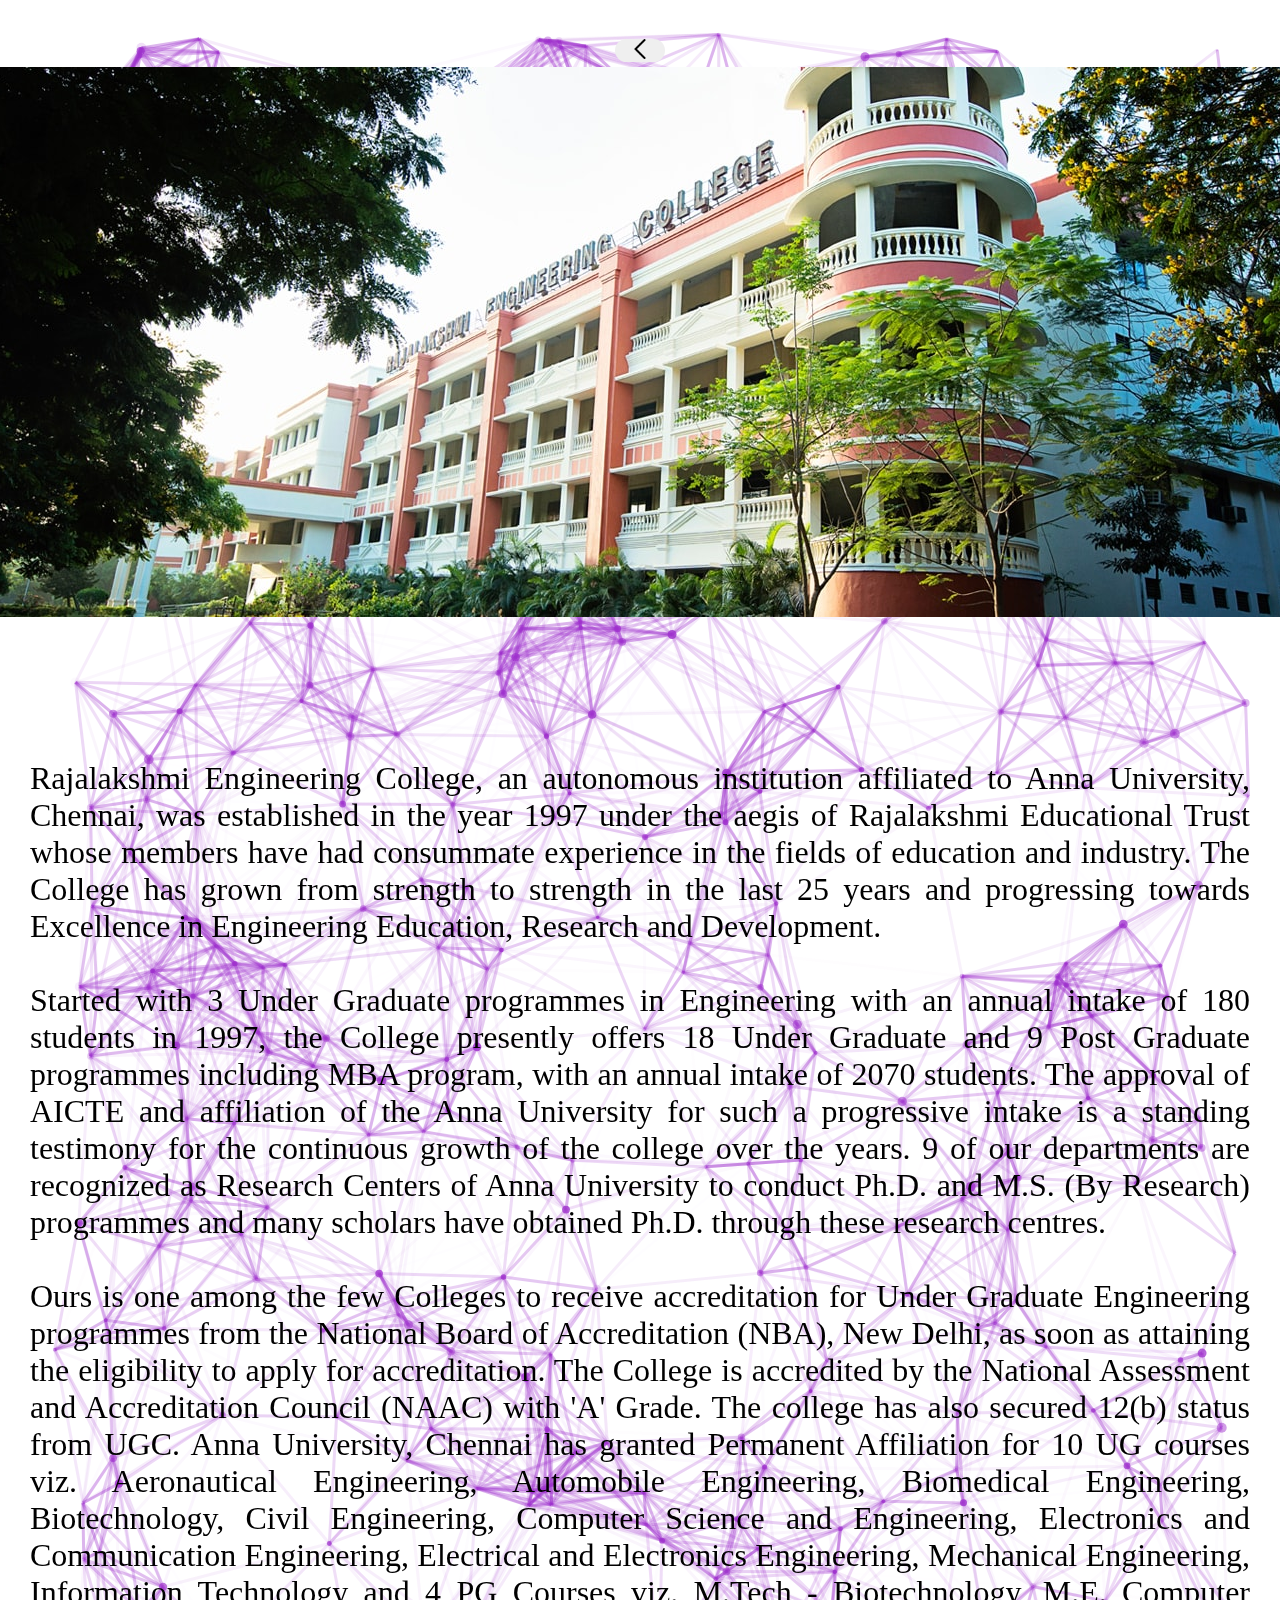
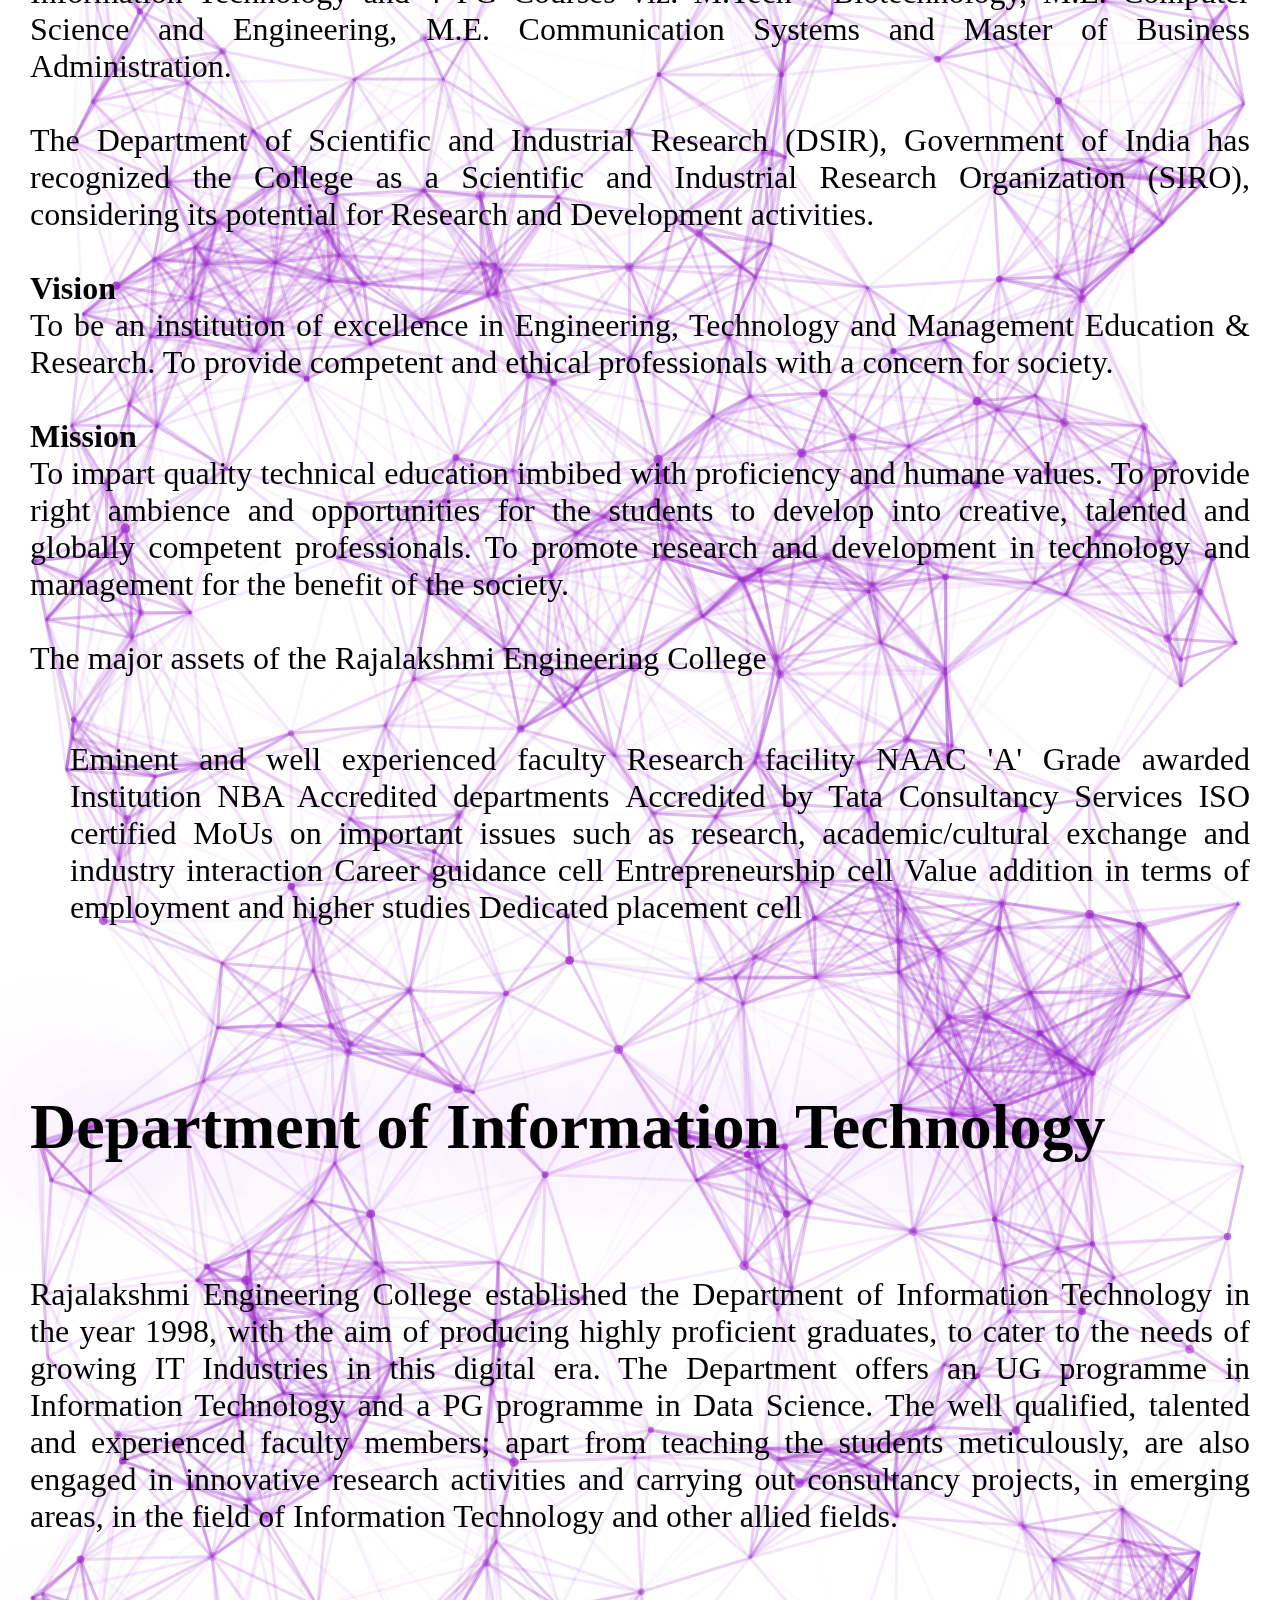
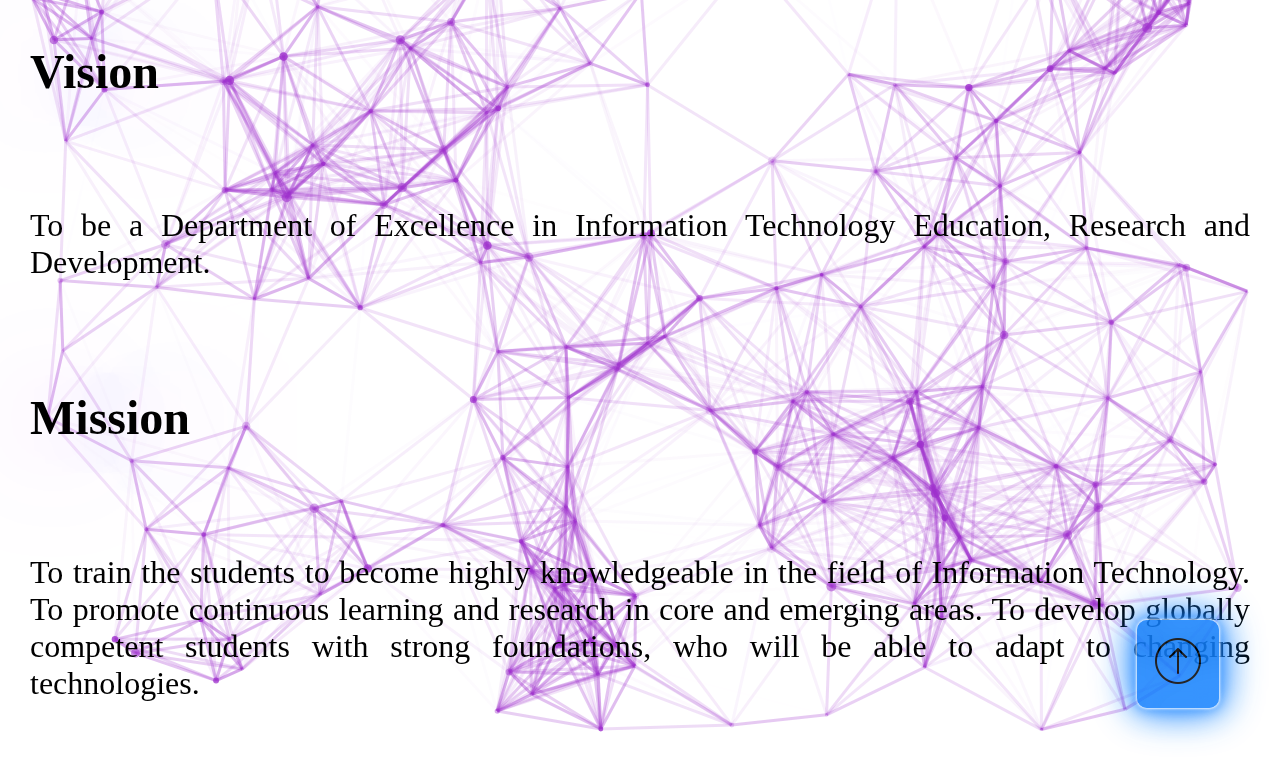
==== commit 7e1b2519: "tess" ====
--- a/b.html
+++ b/b.html
@@ -7,12 +7,30 @@
     <meta http-equiv="X-UA-Compatible" content="ie=edge" />
     <title>Innovision23</title>
     <link rel="icon" type="image/x-icon" href="./static/220 - Copy.png">
-    <link rel="stylesheet" href="./css/style.css" />
 
     <script src="index.js"></script>
     <script src="https://ajax.googleapis.com/ajax/libs/jquery/2.1.1/jquery.min.js"></script>
 </head>
 <style>
+    #particles-js canvas {
+  display: block;
+  -webkit-transform: scale(1);
+  -ms-transform: scale(1);
+  transform: scale(1);
+  opacity: 1;
+  -webkit-transition: opacity 0.8s ease, -webkit-transform 1.4s ease;
+  transition: opacity 0.8s ease, transform 1.4s ease;
+}
+
+#particles-js {
+  width: 100%;
+  height: 100%;
+  position: fixed;
+  z-index: -10;
+  top: 0;
+  left: 0;
+  backdrop-filter: blur(10px);
+}
     body {
         margin-top: 50px;
         display: flex;
@@ -25,6 +43,7 @@
         backdrop-filter: blur(50px);
     }
      h1,h2{
+        text-align: left;
         text-shadow: rgba(201,3,250,0.74) 0px 0px 126px;
     }
     ban img {
@@ -33,17 +52,26 @@
         width: 80%;
     }
 #yBtn{
-  position: fixed;
-  right: 30px;
-  bottom: 20px;
-  z-index: 99;
-  padding: 0px;
+    
+    position:fixed;
+    bottom: 10px;
+    right: 15px;
+  font-size: 1.4rem;
+  font-style: bold;
+  cursor: pointer;
+  background-color: #1381fe;
+  backdrop-filter: blur(13px);
   border: none;
-  outline: none;
-  background-color: none;
-  cursor: pointer;
-
-  border-radius: 80px;
+  color: #d8dee9;
+  padding: 15px 32px;
+  text-align: center;
+  text-decoration: none;
+  border-radius: 10px;
+  opacity: 85%;
+  padding: 1rem;
+  margin: 1rem;
+  box-shadow: 0 0 0.2rem #fff, 0 0 0.2rem #fff, 0 0 2rem #1381fe,
+    0 0 0.8rem #1381fe, 0 0 2.8rem #1381fe, inset 0 0 1.3rem #1381fe;
 }
 
     li {
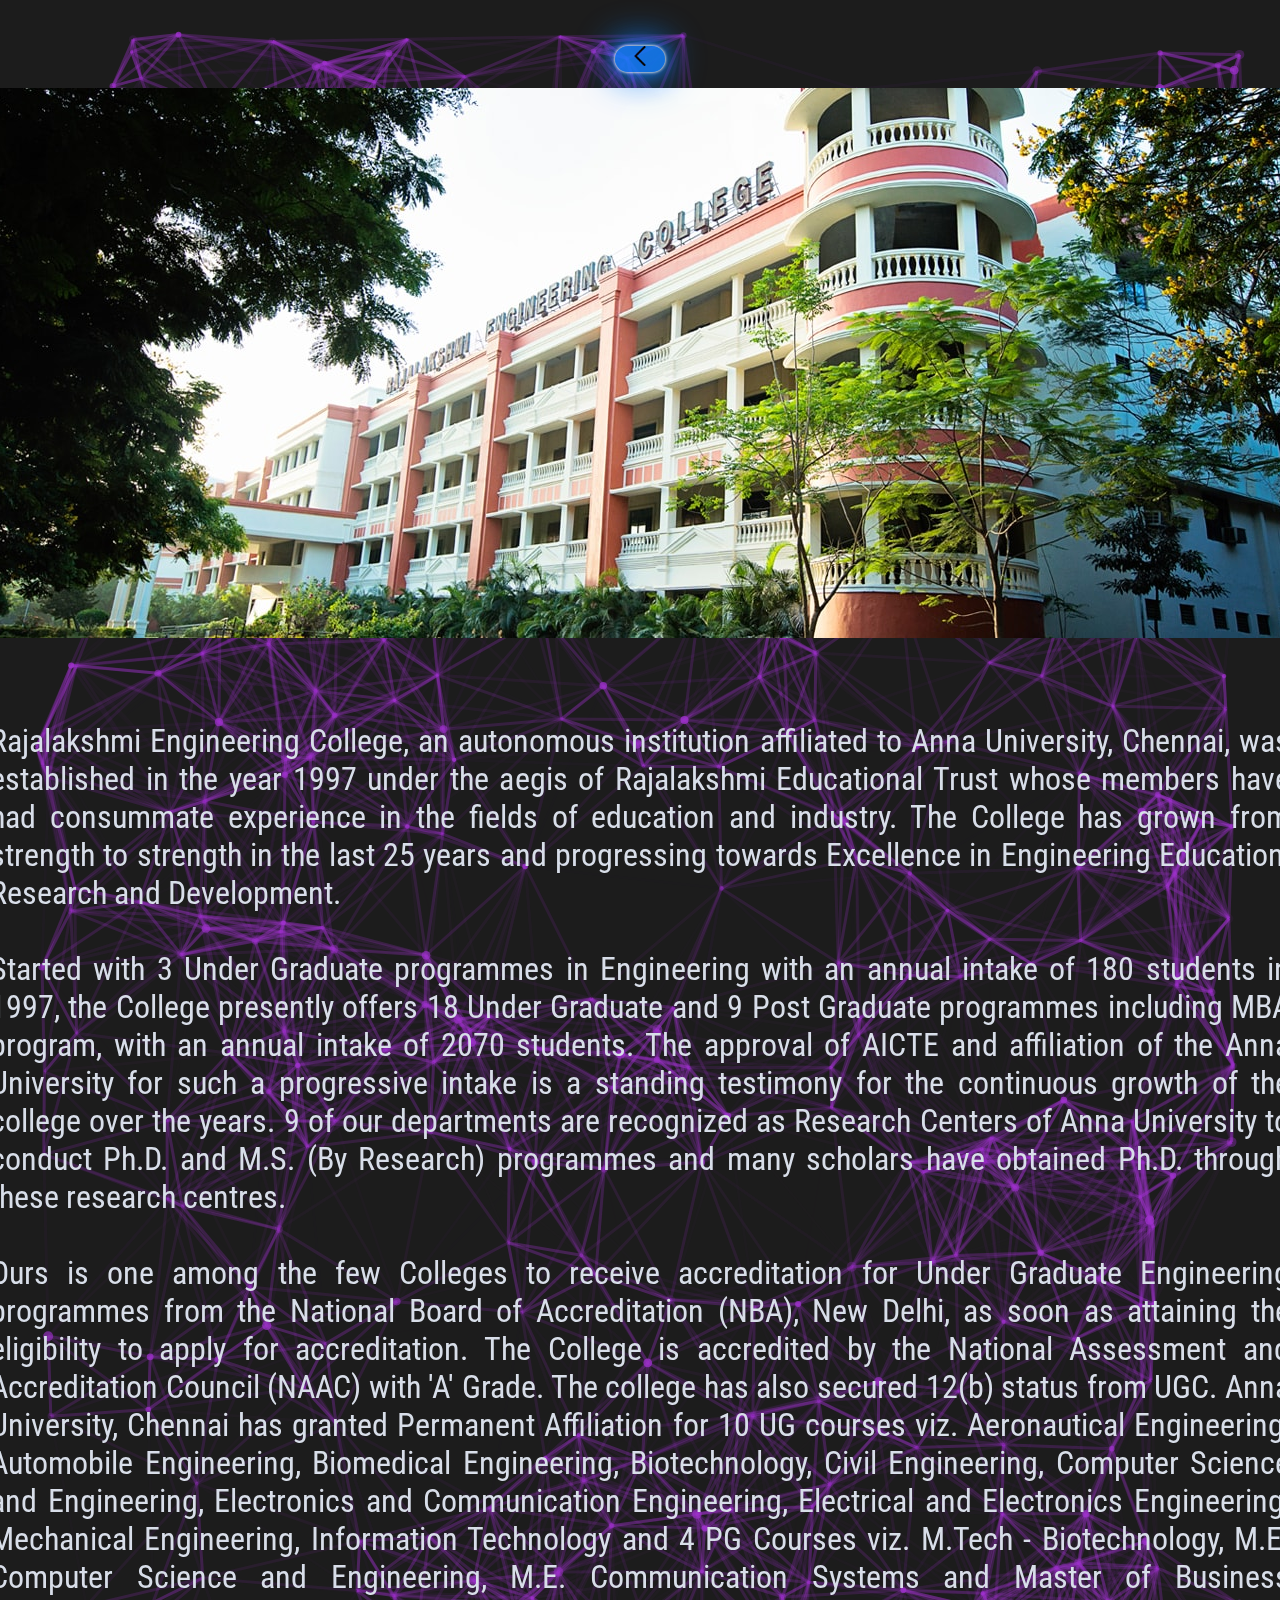
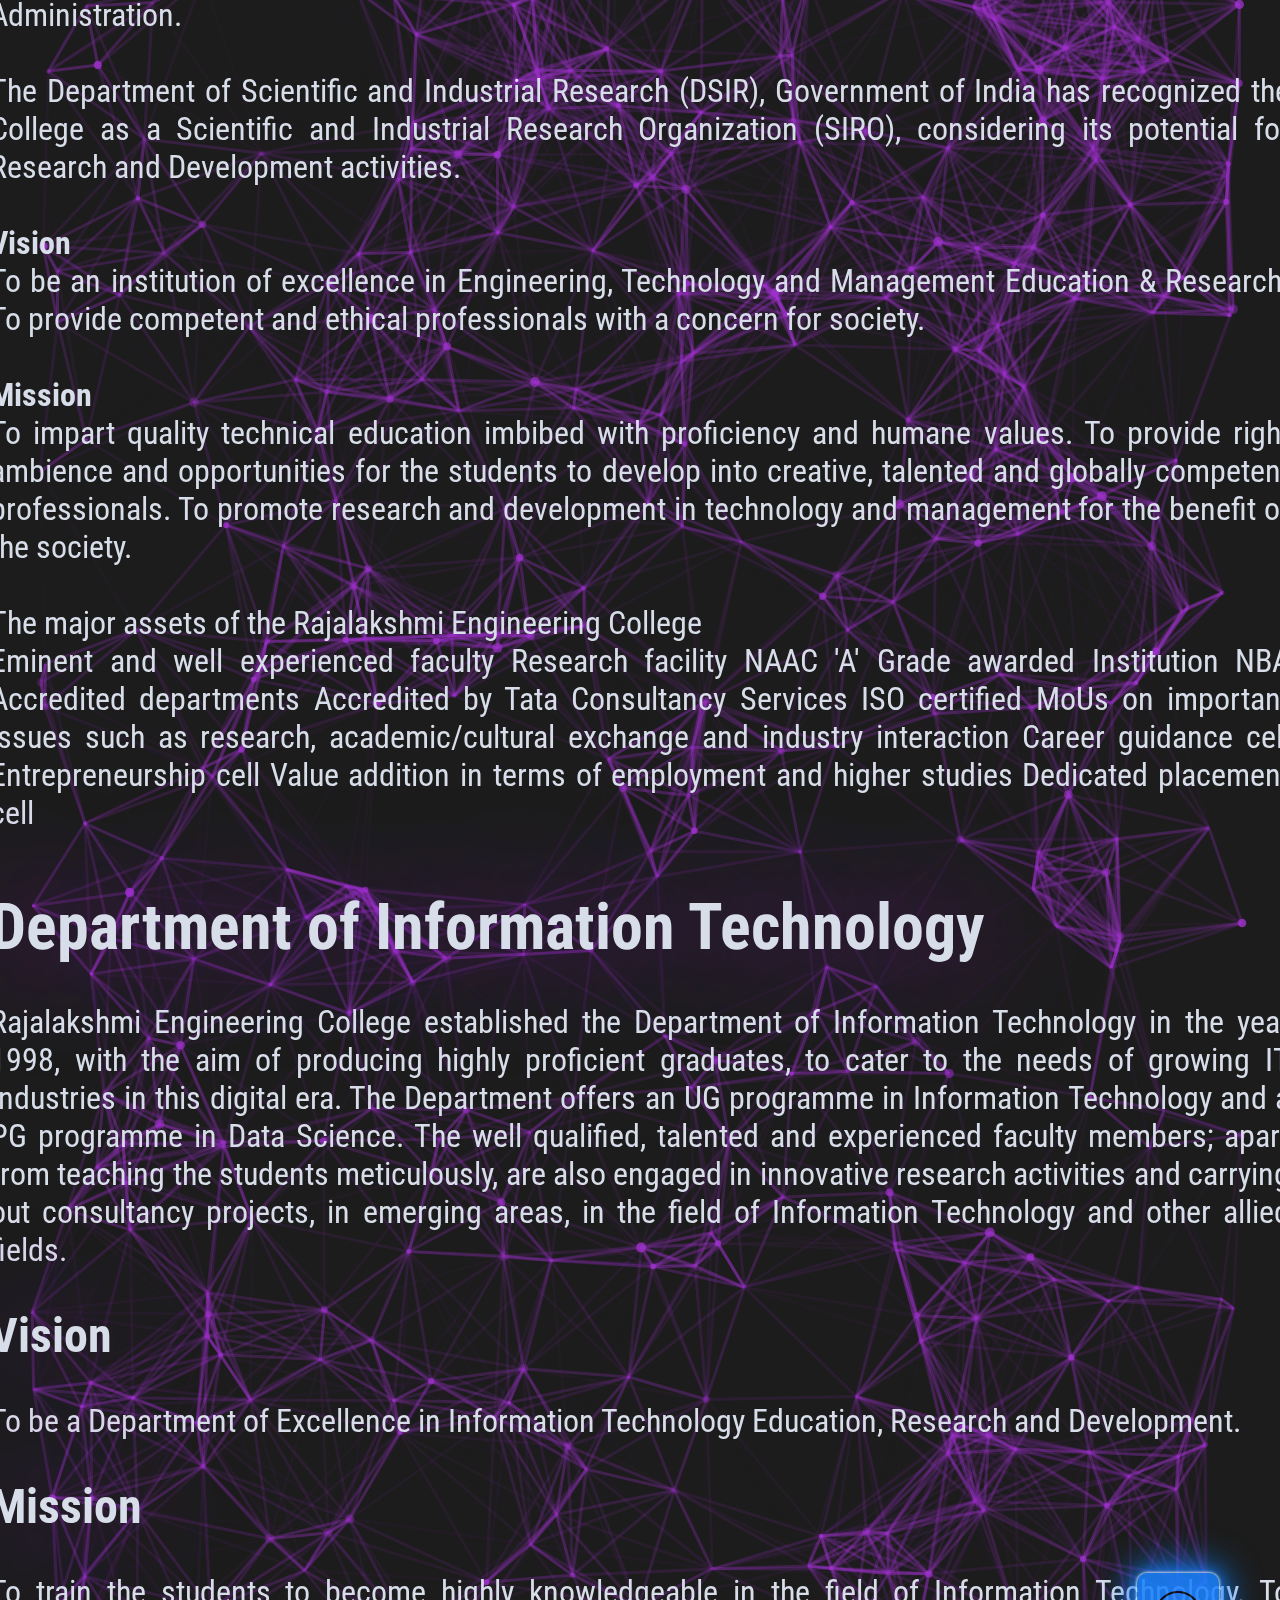
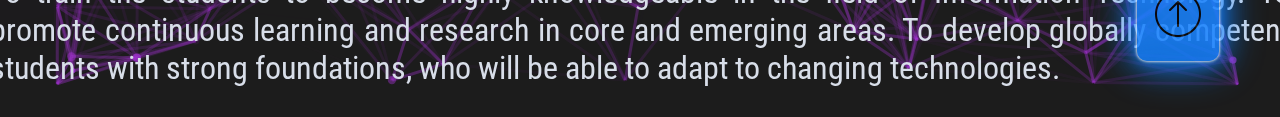
==== commit 7ab25e64: "weq" ====
--- a/b.html
+++ b/b.html
@@ -7,30 +7,13 @@
     <meta http-equiv="X-UA-Compatible" content="ie=edge" />
     <title>Innovision23</title>
     <link rel="icon" type="image/x-icon" href="./static/220 - Copy.png">
+    <link rel="stylesheet" href="./css/style.css" />
 
     <script src="index.js"></script>
     <script src="https://ajax.googleapis.com/ajax/libs/jquery/2.1.1/jquery.min.js"></script>
 </head>
 <style>
-    #particles-js canvas {
-  display: block;
-  -webkit-transform: scale(1);
-  -ms-transform: scale(1);
-  transform: scale(1);
-  opacity: 1;
-  -webkit-transition: opacity 0.8s ease, -webkit-transform 1.4s ease;
-  transition: opacity 0.8s ease, transform 1.4s ease;
-}
-
-#particles-js {
-  width: 100%;
-  height: 100%;
-  position: fixed;
-  z-index: -10;
-  top: 0;
-  left: 0;
-  backdrop-filter: blur(10px);
-}
+  
     body {
         margin-top: 50px;
         display: flex;
@@ -112,15 +95,17 @@
 
 
 <body>
+    <button onclick="topFunction()" id="yBtn"><img src="./static/icons8-scroll-up-50.png" alt=""></button>
+
     <nav>
     <button onClick="location.href='./index.html'" id="btn"  ><img src="./static/back.png" alt="" style="width: 20px;" /></button>
-    <button onclick="topFunction()" id="yBtn"><img src="./static/icons8-scroll-up-50.png" alt=""></button>
     
     </nav>
    
     <div id="particles-js"></div>
     <script src="particles.js"></script>
     <script src="app.js"></script>
+    <div class="scr">
     <img class="ban" src="./static/banner-1.jpg" />
     <br>
     <br>
@@ -172,5 +157,6 @@
     To promote continuous learning and research in core and emerging areas.
     To develop globally competent students with strong foundations, who will be able to adapt to changing technologies.</p>
 </div>
+</div>
 </body>
 </html>--- a/css/style.css
+++ b/css/style.css
@@ -0,0 +1,862 @@
+@import url('https://fonts.googleapis.com/css2?family=Poppins&display=swap');
+@import url('https://fonts.googleapis.com/css2?family=Roboto+Condensed:ital@1&display=swap');
+:root {
+  --color-black: #1d2021;
+  --color-gray: #282828;
+  --color-red: #cc241d;
+  --color-lightred: #fb4934;
+  --color-green: #98971a;
+  --color-lightgreen: #b8bb26;
+  --color-yellow: #d79921;
+  --color-lightyellow: #fabd2f;
+  --color-blue: #458588;
+  --color-lightblue: #83a598;
+  --color-mangeta: #b16286;
+  --color-lightmagenta: #d3869b;
+  --color-cyan: #689d6a;
+  --color-lightcyan: #8ec07c;
+  --color-white: #928374;
+  --color-lightwhite: #d5c4a1;
+  --color-orange: #d65d0e;
+  --color-lightorange: #fe8019;
+}
+/* width */
+::-webkit-scrollbar {
+  width: 10px;
+}
+
+/* Track */
+::-webkit-scrollbar-track {
+  background: #f1f1f1; 
+}
+ 
+/* Handle */
+::-webkit-scrollbar-thumb {
+  background: #888;
+  border: 5px solid rgb(255, 255, 255);
+  box-shadow: 0 0 0.2rem #fff, 0 0 0.2rem #fff, 0 0 2rem #bc13fe,
+    0 0 0.8rem #bc13fe, 0 0 2.8rem #bc13fe, inset 0 0 1.3rem #bc13fe;
+    border-radius: 10px;
+}
+
+/* Handle on hover */
+::-webkit-scrollbar-thumb:hover {
+  background: #555; 
+}
+*{
+    padding: 0px;
+    margin: 0px;
+}
+
+
+@font-face {
+  font-family: 'clock';
+  src: url('../static/fonts/digital-7 (mono).ttf');
+}
+@font-face {
+  font-family: 'steak';
+  src: url('../static/fonts/Steak Rough.ttf');
+}
+@font-face {
+  font-family: 'metallord';
+  src: url('../static/fonts/METALORD.TTF');
+}
+@font-face {
+  font-family: 'saucer';
+  src: url('../static/fonts/SaucerBB.ttf');
+}
+@font-face {
+  font-family: 'opensans';
+  src: url('../static/fonts/OpenSans-Regular.ttf');
+}
+@font-face {
+  font-family: 'neon';
+  src: url('../static/fonts/Pennstat.ttf');
+}
+@font-face {
+  font-family: roboto;
+  src: url('../static/fonts/Roboto-Regular.ttf');
+}
+* {
+  padding: 0;
+  margin: 0;
+}
+html {
+  font-family: 'Roboto Condensed', sans-serifmonospace, system-ui, -apple-system, BlinkMacSystemFont, 'Segoe UI', Roboto, Oxygen, Ubuntu, Cantarell, 'Open Sans', 'Helvetica Neue';
+  scroll-behavior: smooth;
+  background-color: #1c1c1c;
+  color: #d8dee9;
+}
+
+#nob {
+  width: 80px;
+  object-fit: contain;
+}
+
+.page {
+  min-height: 100vh;
+}
+button {
+  font-size: 1.4rem;
+  font-style: bold;
+  cursor: pointer;
+  background-color: #1381fe;
+  backdrop-filter: blur(13px);
+  border: none;
+  color: #d8dee9;
+  padding: 15px 32px;
+  text-align: center;
+  text-decoration: none;
+  border-radius: 10px;
+  opacity: 85%;
+  padding: 1rem;
+  margin: 1rem;
+  box-shadow: 0 0 0.2rem #fff, 0 0 0.2rem #fff, 0 0 2rem #1381fe,
+    0 0 0.8rem #1381fe, 0 0 2.8rem #1381fe, inset 0 0 1.3rem #1381fe;
+}
+
+#myBtn {
+  position: fixed;
+  right: 30px;
+  bottom: 20px;
+  z-index: 99;
+  padding: 0px;
+  border: none;
+  outline: none;
+  background-color: none;
+  cursor: pointer;
+
+  border-radius: 80px;
+}
+
+.navbar {
+  display: flex;
+  flex-wrap: wrap;
+  align-content: space-around;
+  justify-content: center;
+  text-align: center;
+  border-radius: 10px;
+}
+
+@media only screen and (max-width: 430px) {
+  .navbar {
+    display: flex;
+    flex-flow: column wrap;
+  }
+}
+.navbar a {
+  color: #d8dee9;
+}
+
+#description{
+  text-align: center;
+  font-family: OpenSans-Regular;
+  font-size: 50px;
+  padding: 10%;
+  backdrop-filter: blur(3px);
+  color: #d8dee9;
+}
+@media only screen and (max-width: 430px) {
+  #description {
+    font-size: 25px;
+  }
+}
+
+button:hover {
+  transform: scale(1.08);
+  opacity: 100%;
+  transition: 0.3s ease-in-out;
+  background-color: #6366f1;
+}
+
+#banner {
+  background-attachment: fixed;
+  background-repeat: no-repeat;
+  background-size: cover;
+}
+
+.banimgdiv {
+    display: flex;
+    justify-content: center;
+    align-items: top;
+}
+
+.banimg {
+  height: 720px;
+}
+
+@media only screen and (max-width: 430px) {
+  .banimg {
+    height: 30vh;
+  }
+}
+
+.header1 {
+  background-color: #0a0a0a0f;
+  backdrop-filter: blur(25px);
+}
+
+.header1 > img {
+  width: 13vw;
+  height: auto;
+  object-fit: contain;
+}
+
+#tracks {
+  max-height: 130vh;
+  position: relative;
+  font-size: 1.3rem;
+  background-size: cover;
+  background-attachment: fixed;
+  background-repeat: no-repeat;
+}
+
+.container {
+  display: flex;
+  flex-flow: column wrap;
+  justify-content: center;
+  align-content: space-between;
+  gap: 0.9vw;
+  position: relative;
+
+  /* hide scrollbar */
+  overflow-x: scroll;
+}
+
+.container a {
+  text-decoration: none;
+  color: black;
+}
+
+.container .items {
+  width: 22vw;
+  object-fit: contain;
+  color: white;
+  border-style: solid;
+  background-color: #5a004880;
+  backdrop-filter: blur(10px);
+  transition: 0.5s ease-in-out;
+  justify-content: center;
+  align-content: center;
+  align-items: center;
+}
+.items {
+  background: rgba(74, 144, 226, 0.3);
+  min-width: 330px;
+  backdrop-filter: blur(5.5px);
+  -webkit-backdrop-filter: blur(5.5px);
+  border-radius: 10px;
+  border: 5px solid rgb(255, 255, 255);
+  box-shadow: 0 0 0.2rem #fff, 0 0 0.2rem #fff, 0 0 2rem #bc13fe,
+    0 0 0.8rem #bc13fe, 0 0 2.8rem #bc13fe, inset 0 0 1.3rem #bc13fe;
+
+  margin: 30px;
+  border-radius: 10px;
+}
+
+.tags {
+  text-align: center;
+  padding: 10px;
+  position: absolute;
+  color: white;
+  bottom: 0;
+  left: 95px;
+
+  margin: 10px;
+  width: auto;
+  height: auto;
+  background-color: rgba(0, 0, 0, 0.5);
+  border-radius: 5px;
+}
+.desc {
+  margin: 10px;
+  text-align: center;
+}
+.items img {
+  border-radius: 20px;
+  padding-top: 10px;
+  display: block;
+  margin-left: auto;
+  margin-right: auto;
+  width: 90%;
+}
+.items:hover {
+  color: white;
+  transform: scale(1.08);
+  backdrop-filter: blur(30px);
+  cursor: pointer;
+}
+.fore {
+  margin-right: 86px;
+}
+
+.it {
+  background-color: var(--color-lightorange);
+}
+ol .it:hover {
+  transform: scale(1.08);
+}
+#rulesbg .container{
+    overflow-x: hidden;
+    overflow-y: hidden;
+}
+.rules {
+  display: flex;
+  justify-content: space-around;
+  text-align: left;
+  font-size: 2rem;
+}
+
+.rules a {
+  text-decoration: none;
+  color: black;
+}
+
+#text {
+  padding-top: 20px;
+}
+
+#dates {
+  font-family: clock !important;
+  background-image: url('../static/gifs/cyber.gif');
+  display: flex;
+  flex-flow: column wrap;
+  justify-content: center;
+  align-content: center;
+  gap: 0.5vw;
+}
+#dates small {
+  font-size: 2rem;
+}
+#dates h3 {
+  font-size: 1.6rem;
+}
+
+.dt-con {
+  display: flex;
+  flex-flow: row wrap;
+  justify-content: center;
+  align-items: center;
+  align-content: center;
+  margin-top: 6%;
+  gap: 0.5vw;
+}
+
+.ct-x {
+  display: flex;
+  flex-direction: row;
+  align-items: center;
+  justify-content: center;
+}
+.ct-y {
+  display: flex;
+  flex-direction: column;
+  align-items: center;
+  justify-content: center;
+}
+
+.date-box {
+  font-family: clock;
+  width: 20vw;
+  height: 50vh;
+  min-width: 190px;
+
+  display: flex;
+  flex-direction: column;
+  object-fit: cover;
+
+  justify-content: center;
+  align-items: center;
+  font-size: 1rem;
+  text-decoration: none;
+  border-radius: 18px;
+  background-color: #5a004880;
+  backdrop-filter: blur(5px);
+  color: rgba(255, 255, 255, 1);
+  transition: all 0.2s linear;
+}
+.date-box:hover {
+  box-shadow: 50px 50px 50px rgba(145, 92, 182, 0.4);
+  backdrop-filter: blur(15px);
+}
+
+.date-box > span {
+  font-size: 1rem;
+  color: #fff;
+  text-align: center;
+  text-shadow: 0 0 20px #fff, 0 0 30px #cc241d, 0 0 40px #cc241d,
+    0 0 50px #cc241d, 0 0 60px #cc241d, 0 0 70px #cc241d, 0 0 80px #cc241d;
+}
+.dates img {
+  height: 50%;
+  max-width: 120px;
+  max-height: 120px;
+}
+#count-down {
+  padding: 5vw;
+  font-family: clock;
+  font-size: 7.5vw;
+  color: #fff;
+  text-align: center;
+  text-shadow: 0 0 20px #fff, 0 0 30px #cc241d, 0 0 40px #cc241d,
+    0 0 50px #cc241d, 0 0 60px #cc241d, 0 0 70px #cc241d, 0 0 80px #cc241d;
+}
+
+@media only screen and (max-width: 430px) {
+  .date-box {
+    font-size: 2vw;
+    width: 20vw;
+    height: 30vh;
+    min-width: 190px;
+  }
+  #count-down {
+    font-size: 50px;
+  }
+  #count-down small {
+    font-size: 20px;
+  }
+}
+
+#prizes {
+  /* debug */
+  background-color: var(--color-yellow);
+}
+
+#registration {
+  /* debug */
+  background-color: var(--color-blue);
+}
+.fore {
+  margin-right: 86px;
+}
+.it {
+  background-color: #88c0d0;
+}
+.it:hover {
+  transform: scale(1.08);
+  background-color: #5e81ac;
+}
+
+.rules {
+  display: flex;
+  justify-content: space-around;
+  text-align: left;
+}
+#text {
+  padding-top: 20px;
+}
+@media only screen and (max-width: 430px) {
+  .container .items {
+    object-fit: cover;
+
+    border-style: solid;
+    background-color: #5a004880;
+    backdrop-filter: blur(10px);
+    width: 55vw;
+    transition: 0.5s ease-in-out;
+    justify-content: center;
+    align-items: center;
+    position: relative;
+    margin: 10px;
+    border-radius: 10px;
+  }
+  .items img {
+    border-radius: 14px;
+    padding-top: 10px;
+    display: block;
+    margin-left: auto;
+    margin-right: auto;
+    width: 300px;
+  }
+  .tags {
+    text-align: center;
+    position: absolute;
+    color: white;
+    top: 5px;
+    left: 115px;
+    font-size: small;
+    width: 80px;
+    height: 90px;
+    background-color: rgba(35, 33, 33, 0.5);
+    border-radius: 5px;
+  }
+  .rul {
+    width: 40vw;
+    height: 40vw;
+    padding-top: 10px;
+    font-size: 10px;
+  }
+  .it {
+    background-color: white;
+    margin-top: 10px;
+    border-radius: 40px;
+  }
+}
+footer {
+  bottom: 0px;
+  color: white;
+  backdrop-filter: blur(10px);
+}
+.foot-cont {
+  width: 100%;
+  height: 300px;
+  background-image: url('../static/ft-bg.png');
+  border-top-right-radius: 10px;
+  border-top-left-radius: 10px;
+  background-repeat: no-repeat;
+  background-size: cover;
+  background-attachment: fixed;
+}
+.header h1 {
+  padding-top: 20px;
+  font-size: 24px;
+  text-align: center;
+  font-weight: 650;
+}
+#c {
+  padding-top: 20px;
+  text-align: center;
+  font-size: 20px;
+}
+
+.con {
+  display: flex;
+  flex-direction: column;
+  flex-wrap: wrap;
+  text-align: left;
+  font-weight: 500;
+  padding: 10px;
+  font-size: 20px;
+
+  align-content: center;
+}
+.con ul {
+  display: inline-flex;
+  align-items: center;
+}
+ul {
+  list-style: none;
+}
+.con ul li {
+  padding-left: 10px;
+}
+.logos img {
+  height: 50px;
+  width: 250px;
+}
+.logos {
+  display: flex;
+  justify-content: space-between;
+}
+.it {
+  background-color: #5a004880;
+  margin-top: 10px;
+
+  border-radius: 40px;
+  animation: pulsate 1.5s infinite alternate;
+  border: 0.2rem solid #fff;
+  border-radius: 2rem;
+  padding: 0.4em;
+  box-shadow: 0 0 0.2rem #fff, 0 0 0.2rem #fff, 0 0 2rem #bc13fe,
+    0 0 0.8rem #bc13fe, 0 0 2.8rem #bc13fe, inset 0 0 1.3rem #bc13fe;
+}
+
+.it:hover {
+  transition: 0.3s ease-in-out;
+  background-color: #5a004880;
+}
+.it h1 {
+  text-align: center;
+  color: white;
+  text-shadow: 0 0 10px #fff, 0 0 20px #fff, 0 0 30px #e60073, 0 0 40px #e60073,
+    0 0 50px #e60073, 0 0 60px #e60073, 0 0 70px #e60073;
+}
+#text {
+  color: white;
+  font-size: larger;
+  letter-spacing: 1px;
+  
+}
+.rul {
+  display: flex;
+
+  flex-direction: column;
+  min-width: 80vw;
+  min-height: 70vh;
+  padding-top: 20px;
+  text-align: center;
+  align-items: center;
+  align-content: center;
+  justify-content: center;
+}
+
+#rulimg {
+  width: 60px;
+  height: 60px;
+}
+.rules {
+  display: flex;
+  flex-direction: column;
+  align-items: center;
+}
+.heading {
+  color: white;
+  font-size: 80px;
+  color: #fff;
+  text-align: center;
+  text-shadow: 0 0 20px #fff, 0 0 30px #cc241d, 0 0 40px #cc241d,
+    0 0 50px #cc241d, 0 0 60px #cc241d, 0 0 70px #cc241d, 0 0 80px #cc241d;
+}
+
+.box {
+  backdrop-filter: blur(5px);
+  display: flex;
+  position: relative;
+  gap: 5rem;
+}
+
+@media only screen and (max-width: 430px) {
+  .it {
+    margin-top: 10px;
+    border-radius: 40px;
+  }
+
+  .tags {
+    display: none;
+  }
+  .box {
+    backdrop-filter: blur(5px);
+    display: flex;
+    flex-direction: column;
+    position: relative;
+  }
+}
+
+#particles-js canvas {
+  display: block;
+  -webkit-transform: scale(1);
+  -ms-transform: scale(1);
+  transform: scale(1);
+  opacity: 1;
+  -webkit-transition: opacity 0.8s ease, -webkit-transform 1.4s ease;
+  transition: opacity 0.8s ease, transform 1.4s ease;
+}
+
+#particles-js {
+  width: 100%;
+  height: 100%;
+  position: fixed;
+  z-index: -10;
+  top: 0;
+  left: 0;
+  backdrop-filter: blur(10px);
+}
+.swipe-img {
+  gap: 2px;
+  display: flex;
+  justify-content: center;
+  align-items: center;
+  font-size: 50px;
+  color: white;
+}
+.location {
+  position: relative;
+  top: 0;
+  left: 10vw;
+  transition: font-size 1s ease-in;
+}
+.location:hover {
+  font-size: 21px;
+}
+
+.swipe {
+  margin-top: 100px;
+  color: #fff;
+  text-shadow: 0 0 20px #fff, 0 0 30px #ff4da6, 0 0 40px #ff4da6,
+    0 0 50px #ff4da6, 0 0 60px #ff4da6, 0 0 70px #ff4da6, 0 0 80px #ff4da6;
+}
+
+.gallery {
+  display: flex;
+  flex-flow: row wrap;
+  justify-content: center;
+  align-items: center;
+  align-content: center;
+  gap: 1vw;
+  /* hide scrollbar */
+  overflow-y: hidden;
+  -ms-overflow-style: none; /* IE and Edge */
+  scrollbar-width: none; /* Firefox */
+}
+.pmh {
+  margin-top: 70px;
+}
+.gallery::-webkit-scrollbar {
+  display: none; /* chrome */
+}
+.gallery img {
+  object-fit: cover;
+  width: 20rem;
+  height: 26rem;
+
+  box-shadow: 0 0 0.2rem #fff, 0 0 0.2rem #fff, 0 0 2rem #1381fe,
+    0 0 0.8rem #1381fe, 0 0 2.8rem #1381fe;
+}
+
+.imgcont {
+  margin: 40px;
+  position: relative;
+  overflow: hidden;
+  border-style: solid;
+  border-radius: 10px;
+  box-shadow: 50px 50px 50px rgba(145, 92, 182, 0.4);
+}
+
+.imgtext {
+  position: absolute;
+  bottom: 0;
+  width: 100%;
+  opacity: 1;
+  color: white;
+  background-color: black;
+  background: black;
+  text-align: center;
+  padding: 1rem;
+}
+
+.img:hover {
+  box-shadow: 0 0 0.2rem #fff, 0 0 0.2rem #fff, 0 0 2rem #1381fe,
+    0 0 0.8rem #1381fe, 0 0 2.8rem #1381fe, inset 0 0 1.3rem #1381fe;
+}
+
+#gallery {
+  color: white;
+  text-shadow: 0 0 20px #fff, 0 0 30px #ff4da6, 0 0 40px #ff4da6,
+    0 0 50px #ff4da6, 0 0 60px #ff4da6, 0 0 70px #ff4da6, 0 0 80px #ff4da6;
+}
+
+.footercon {
+  max-width: 1170px;
+  margin: auto;
+}
+.footerrow {
+  display: flex;
+  flex-wrap: wrap;
+}
+ul {
+  list-style: none;
+}
+.footer {
+  background-color: #24262b;
+  padding: 70px 0;
+}
+.footer-col {
+  width: 25%;
+  padding: 0 15px;
+}
+.footer-col h4 {
+  font-size: 18px;
+  color: #ffffff;
+  text-transform: capitalize;
+  margin-bottom: 35px;
+  font-weight: 500;
+  position: relative;
+}
+.footer-col h4::before {
+  content: '';
+  position: absolute;
+  left: 0;
+  bottom: -10px;
+  background-color: #e91e63;
+  height: 2px;
+  box-sizing: border-box;
+  width: 50px;
+}
+.footer-col ul li:not(:last-child) {
+  margin-bottom: 10px;
+}
+.footer-col ul li a {
+  font-size: 16px;
+  text-transform: capitalize;
+  color: #ffffff;
+  text-decoration: none;
+  font-weight: 300;
+  color: #bbbbbb;
+  display: block;
+  transition: all 0.3s ease;
+}
+.footer-col ul li a:hover {
+  color: #ffffff;
+  padding-left: 8px;
+}
+.footer-col .social-links a {
+  display: inline-block;
+  height: 40px;
+  width: 40px;
+  background-color: rgba(255, 255, 255, 0.2);
+  margin: 0 10px 10px 0;
+  text-align: center;
+  line-height: 40px;
+  border-radius: 50%;
+  color: #ffffff;
+  transition: all 0.5s ease;
+}
+.footer-col .social-links a:hover {
+  color: #24262b;
+  background-color: #ffffff;
+}
+
+/*responsive*/
+@media (max-width: 767px) {
+  .footer-col {
+    width: 50%;
+    margin-bottom: 30px;
+  }
+}
+@media (max-width: 574px) {
+  .footer-col {
+    width: 100%;
+  }
+}
+
+.promotion div:hover{
+    cursor: pointer;
+}
+
+#prizetext{
+  letter-spacing: 10px;
+  display: flex;
+  justify-content: center;
+  text-align: center;
+  font-size: 4rem;
+  text-shadow: 0 0 20px #fff, 0 0 30px #ff4da6, 0 0 40px #ff4da6,
+    0 0 50px #ff4da6, 0 0 60px #ff4da6, 0 0 70px #ff4da6, 0 0 80px #ff4da6;
+}
+.trophy{
+  width: 120px;
+  
+  }
+  @media only screen and (max-width: 430px) {
+    #prizetext{
+      letter-spacing: 1px;
+      display: flex;
+      justify-content: center;
+      text-align: center;
+      font-size: 1.3rem;
+      text-shadow: 0 0 20px #fff, 0 0 30px #ff4da6, 0 0 40px #ff4da6,
+        0 0 50px #ff4da6, 0 0 60px #ff4da6, 0 0 70px #ff4da6, 0 0 80px #ff4da6;
+    }
+    .trophy{
+      width: 55px;
+      
+      }
+  }
+  .win-prize{
+    text-align: center;
+    font-size: 3rem;
+    margin-bottom: 50vh;
+  }
+  .auto-type{
+    text-shadow: 0 0 20px #fff, 0 0 30px #ff4da6, 0 0 40px #ff4da6,
+        0 0 50px #ff4da6, 0 0 60px #ff4da6, 0 0 70px #ff4da6, 0 0 80px #ff4da6;
+  }
